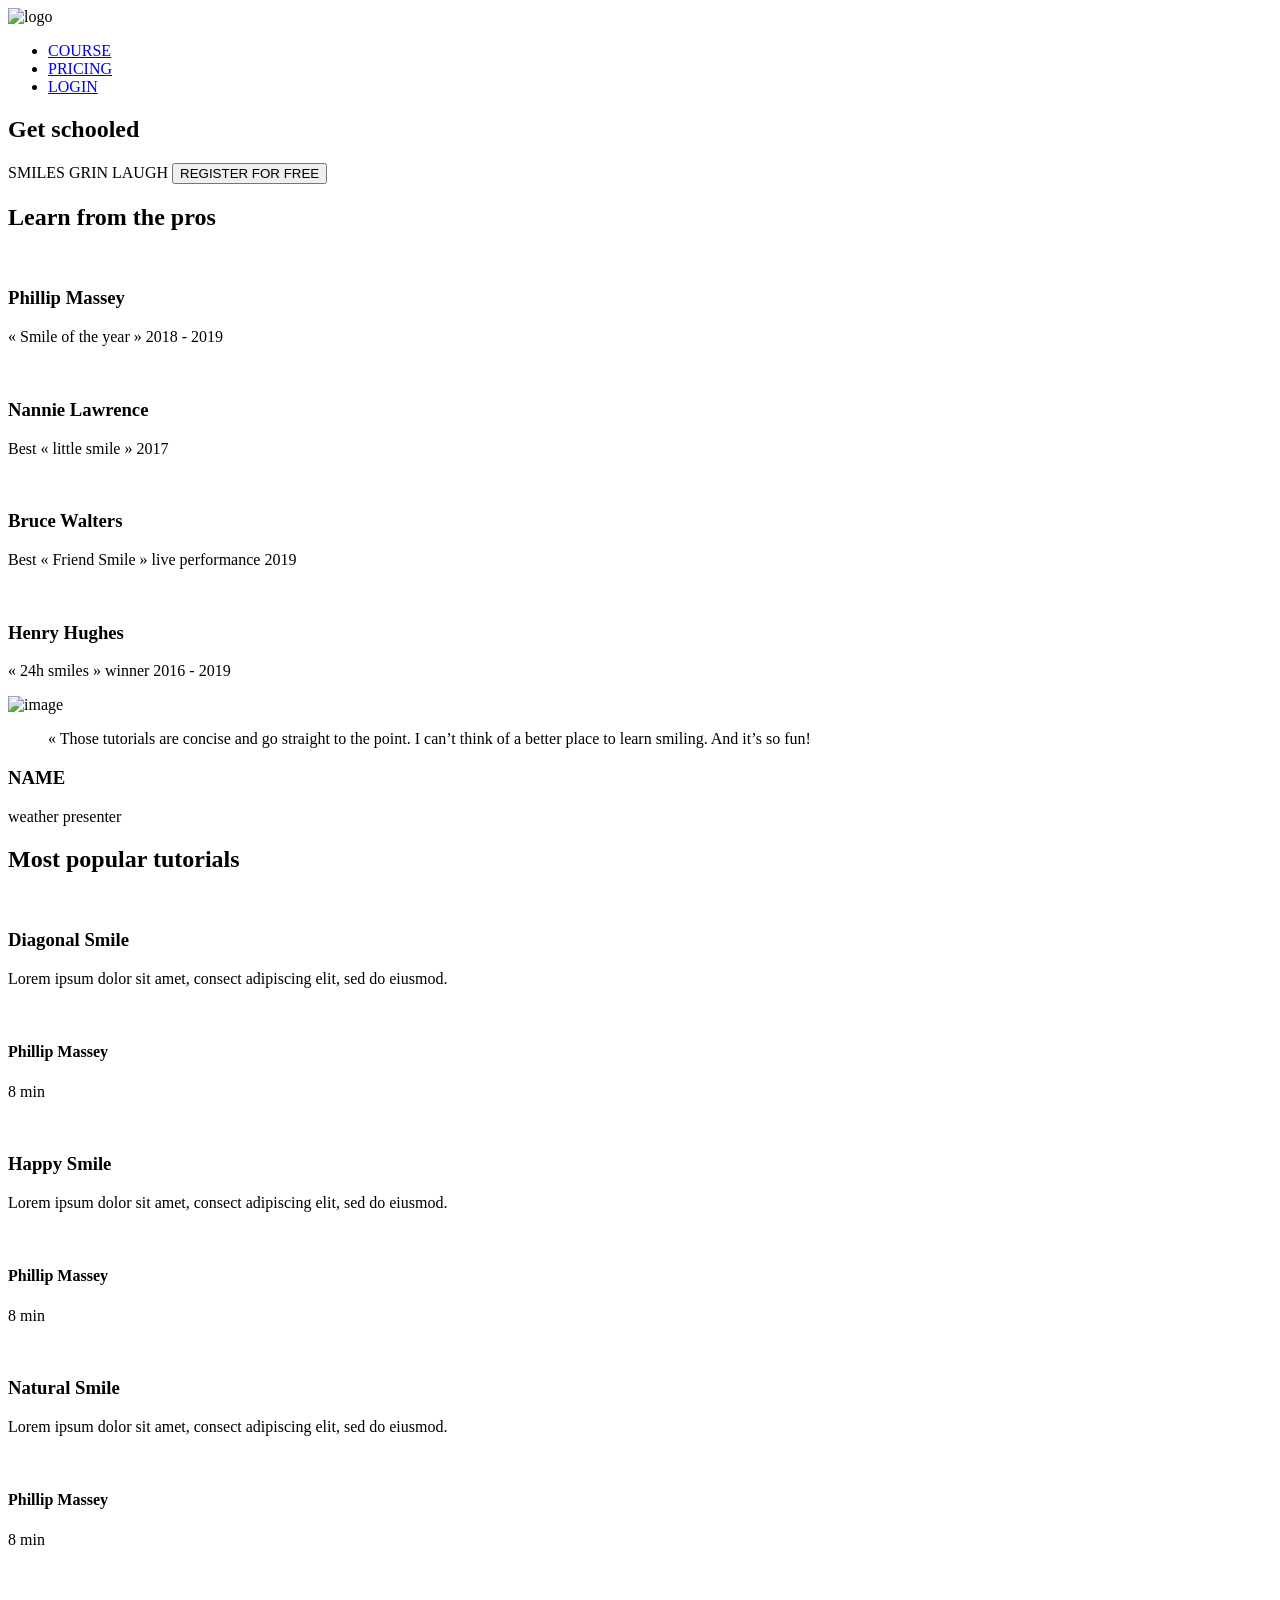
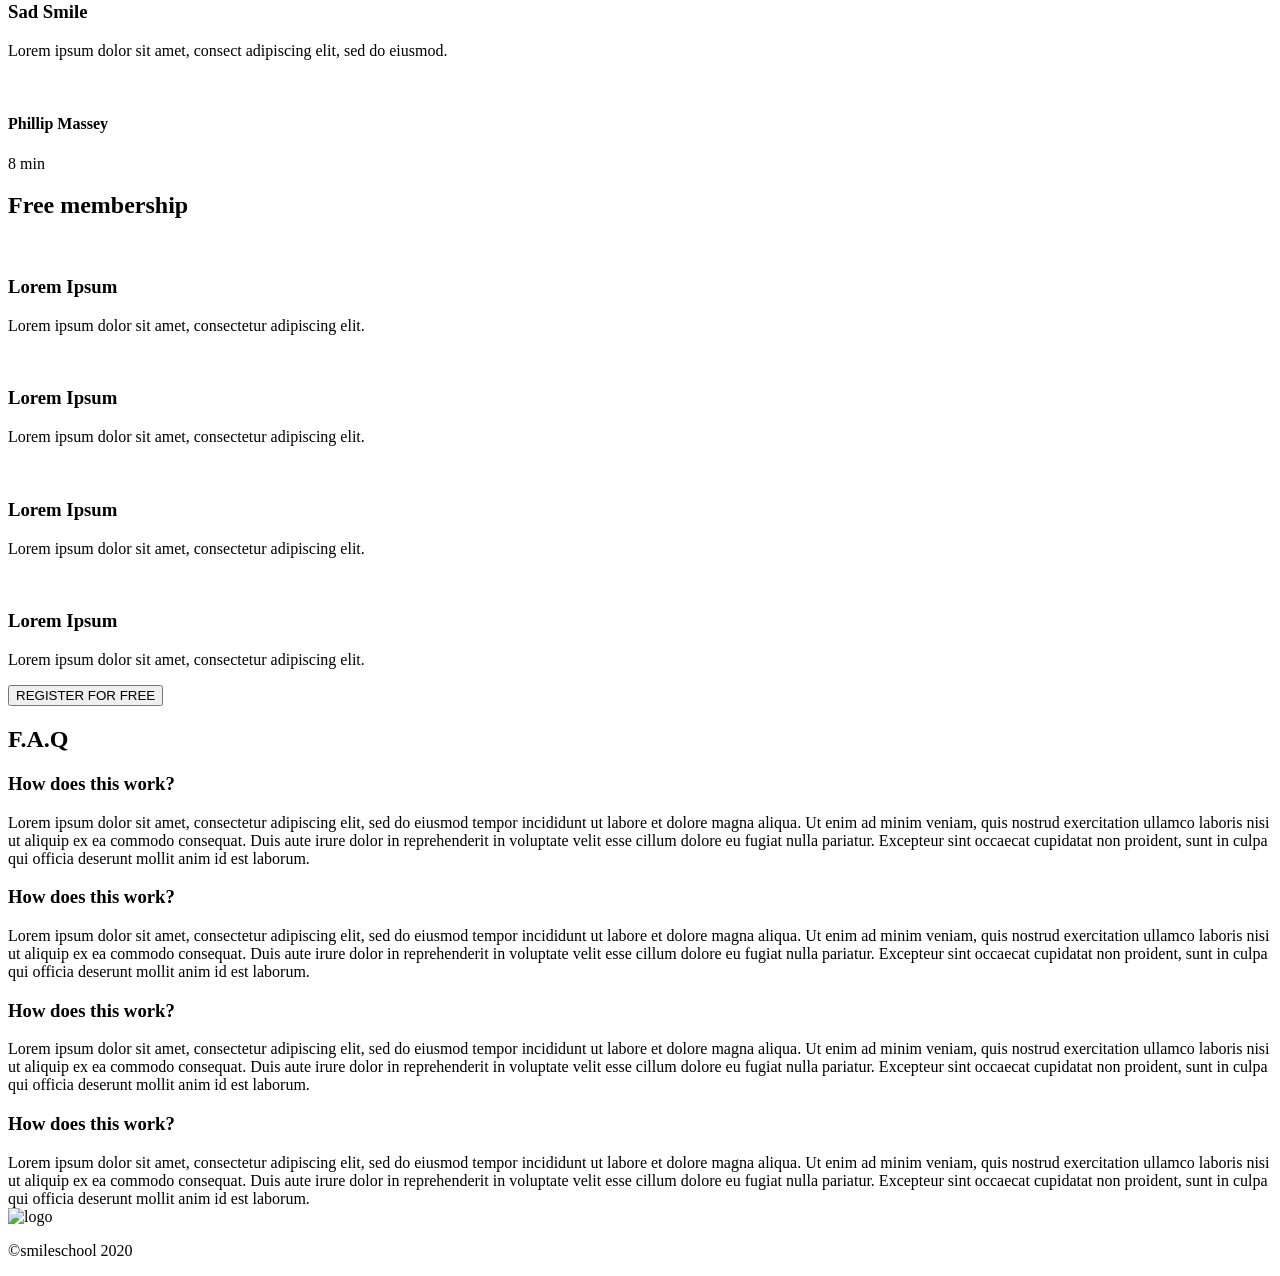
==== css_advanced/index.html @ d75b8e8c "css_advanced" ====
<!DOCTYPE html>
<html lang="en">
<head>
    <meta charset="UTF-8">
    <meta name="viewport" content="width=device-width, initial-scale=1.0">
    <script src="https://kit.fontawesome.com/4a2b055604.js" crossorigin="anonymous"></script>
    <title>Document</title>
</head>
<body>
    <header>
        <nav>
            <img src="https://fakeimg.pl/250x250?text=Sample+Logo" alt="logo">
          
            <ul>
                <li><a href="#">COURSE</a></li>
                <li><a href="#">PRICING</a></li>
                <li><a href="#">LOGIN</a></li>
            </ul>
        </nav>
        
    </header>
    <main>
        <section>
            <div>
                <h1>Get schooled</h1>
                <span>SMILES</span>
                <span>GRIN</span>
                <span>LAUGH</span>
                <button>REGISTER FOR FREE</button>
            </div>
            <div>
                <h2>Learn from the pros</h2>
                <div>
                    <div>
                        <img src="./images/1 (3).png" alt="">
                        <h3>Phillip Massey</h3>
                        <p>« Smile of the year » 2018 - 2019</p>
                    </div>
                    <div>
                        <img src="./images/6.png" alt="">
                        <h3>Nannie Lawrence</h3>
                        <p>Best « little smile » 2017</p>
                    </div>
                    <div>
                        <img src="./images/7.png" alt="">
                        <h3>Bruce Walters</h3>
                        <p>Best « Friend Smile » live performance 2019</p>
                    </div>
                    <div>
                        <img src="./images/8.png" alt="">
                        <h3>Henry Hughes</h3>
                        <p>« 24h smiles » winner 2016 - 2019</p>
                    </div>
                </div>
            </div>
        </section>
        <section>
            <div>
                <img src="./images/Bitmap.png" alt="image">
            </div>
            <div>
                <blockquote>« Those tutorials are concise and go straight to the point. I can’t think of a better place to learn smiling. And it’s so fun!</blockquote>
                <h3>NAME</h3>
                <P>weather presenter</P>
            </div>
        </section>
        <section>
            <h2>Most popular tutorials</h2>
            <div>
                <img src="./images/Bitmap (1).png" alt="">
                <h3>Diagonal Smile</h3>
                <p>Lorem ipsum dolor sit amet, consect adipiscing elit, sed do eiusmod.</p>
                <div>
                    <img src="./images/1 (3).png" alt="">
                    <h4>Phillip Massey</h4>
                </div>
                <div>
                    <div><i class="fa-solid fa-star"></i></div>
                    <div><i class="fa-solid fa-star"></i></div>
                    <div><i class="fa-solid fa-star"></i></div>
                    <div><i class="fa-solid fa-star"></i></div>
                    <div><i class="fa-solid fa-star"></i></div>
                </div>
                <p>8 min</p>
            </div>
            <div>
                <img src="./images/Bitmap (4).png" alt="">
                <h3>Happy Smile</h3>
                <p>Lorem ipsum dolor sit amet, consect adipiscing elit, sed do eiusmod.</p>
                <div>
                    <img src="./images/1 (3).png" alt="">
                    <h4>Phillip Massey</h4>
                </div>
                <div>
                    <div><i class="fa-solid fa-star"></i></div>
                    <div><i class="fa-solid fa-star"></i></div>
                    <div><i class="fa-solid fa-star"></i></div>
                    <div><i class="fa-solid fa-star"></i></div>
                    <div><i class="fa-solid fa-star"></i></div>
                </div>
                <p>8 min</p>
            </div>
            <div>
                <img src="./images/Bitmap (3).png" alt="">
                <h3>Natural Smile</h3>
                <p>Lorem ipsum dolor sit amet, consect adipiscing elit, sed do eiusmod.</p>
                <div>
                    <img src="./images/1 (3).png" alt="">
                    <h4>Phillip Massey</h4>
                </div>
                <div>
                    <div><i class="fa-solid fa-star"></i></div>
                    <div><i class="fa-solid fa-star"></i></div>
                    <div><i class="fa-solid fa-star"></i></div>
                    <div><i class="fa-solid fa-star"></i></div>
                    <div><i class="fa-solid fa-star"></i></div>
                </div>
                <p>8 min</p>
            </div>
            <div>
                <img src="./images/Bitmap (2).png" alt="">
                <h3>Sad Smile</h3>
                <p>Lorem ipsum dolor sit amet, consect adipiscing elit, sed do eiusmod.</p>
                <div>
                    <img src="./images/1 (3).png" alt="">
                    <h4>Phillip Massey</h4>
                </div>
                <div>
                    <div><i class="fa-solid fa-star"></i></div>
                    <div><i class="fa-solid fa-star"></i></div>
                    <div><i class="fa-solid fa-star"></i></div>
                    <div><i class="fa-solid fa-star"></i></div>
                    <div><i class="fa-solid fa-star"></i></div>
                </div>
                <p>8 min</p>
            </div>
        </section>
        <section>
            <h2>Free membership</h2>
            <div>
                <img src="./images/smile.svg" alt="">
                <h3>Lorem Ipsum</h3>
                <p>Lorem ipsum dolor sit amet, consectetur adipiscing elit.</p>
            </div>
            <div>
                <img src="./images/smile.svg" alt="">
                <h3>Lorem Ipsum</h3>
                <p>Lorem ipsum dolor sit amet, consectetur adipiscing elit.</p>
            </div>
            <div>
                <img src="./images/smile.svg" alt="">
                <h3>Lorem Ipsum</h3>
                <p>Lorem ipsum dolor sit amet, consectetur adipiscing elit.</p>
            </div>
            <div>
                <img src="./images/smile.svg" alt="">
                <h3>Lorem Ipsum</h3>
                <p>Lorem ipsum dolor sit amet, consectetur adipiscing elit.</p>
            </div>
            <button>REGISTER FOR FREE</button>
        </section>
        <section>
            <h2>F.A.Q</h2>
            <div>
                <div>
                    <div>
                        <h3>How does this work?</h3>
                    </div>
                    <div>
                        Lorem ipsum dolor sit amet, consectetur adipiscing elit, sed do eiusmod tempor incididunt ut labore et dolore magna aliqua. Ut enim ad minim veniam, quis nostrud exercitation ullamco laboris nisi ut aliquip ex ea commodo consequat. Duis aute irure dolor in reprehenderit in voluptate velit esse cillum dolore eu fugiat nulla pariatur. Excepteur sint occaecat cupidatat non proident, sunt in culpa qui officia deserunt mollit anim id est laborum.
                    </div>

                    <div>
                        <h3>How does this work?</h3>
                    </div>
                    <div>
                        Lorem ipsum dolor sit amet, consectetur adipiscing elit, sed do eiusmod tempor incididunt ut labore et dolore magna aliqua. Ut enim ad minim veniam, quis nostrud exercitation ullamco laboris nisi ut aliquip ex ea commodo consequat. Duis aute irure dolor in reprehenderit in voluptate velit esse cillum dolore eu fugiat nulla pariatur. Excepteur sint occaecat cupidatat non proident, sunt in culpa qui officia deserunt mollit anim id est laborum.
                    </div>
                </div>
                <div>
                    <div>
                        <h3>How does this work?</h3>
                    </div>
                    <div>
                        Lorem ipsum dolor sit amet, consectetur adipiscing elit, sed do eiusmod tempor incididunt ut labore et dolore magna aliqua. Ut enim ad minim veniam, quis nostrud exercitation ullamco laboris nisi ut aliquip ex ea commodo consequat. Duis aute irure dolor in reprehenderit in voluptate velit esse cillum dolore eu fugiat nulla pariatur. Excepteur sint occaecat cupidatat non proident, sunt in culpa qui officia deserunt mollit anim id est laborum.
                    </div>
                    <div>
                        <h3>How does this work?</h3>
                    </div>
                    <div>
                        Lorem ipsum dolor sit amet, consectetur adipiscing elit, sed do eiusmod tempor incididunt ut labore et dolore magna aliqua. Ut enim ad minim veniam, quis nostrud exercitation ullamco laboris nisi ut aliquip ex ea commodo consequat. Duis aute irure dolor in reprehenderit in voluptate velit esse cillum dolore eu fugiat nulla pariatur. Excepteur sint occaecat cupidatat non proident, sunt in culpa qui officia deserunt mollit anim id est laborum.
                    </div>
                </div>
            </div>
        </section>
    </main>
    <footer>
        <section>
            <div>
                <img src="https://fakeimg.pl/250x250?text=Sample+Logo" alt="logo">
                <div>
                    <i class="fa-brands fa-facebook"></i>
                    <i class="fa-brands fa-twitter"></i>
                    <i class="fa-brands fa-instagram"></i>
                </div>
            </div>
            <p>©smileschool 2020</p>
        </section>
    </footer>
</body>
</html>
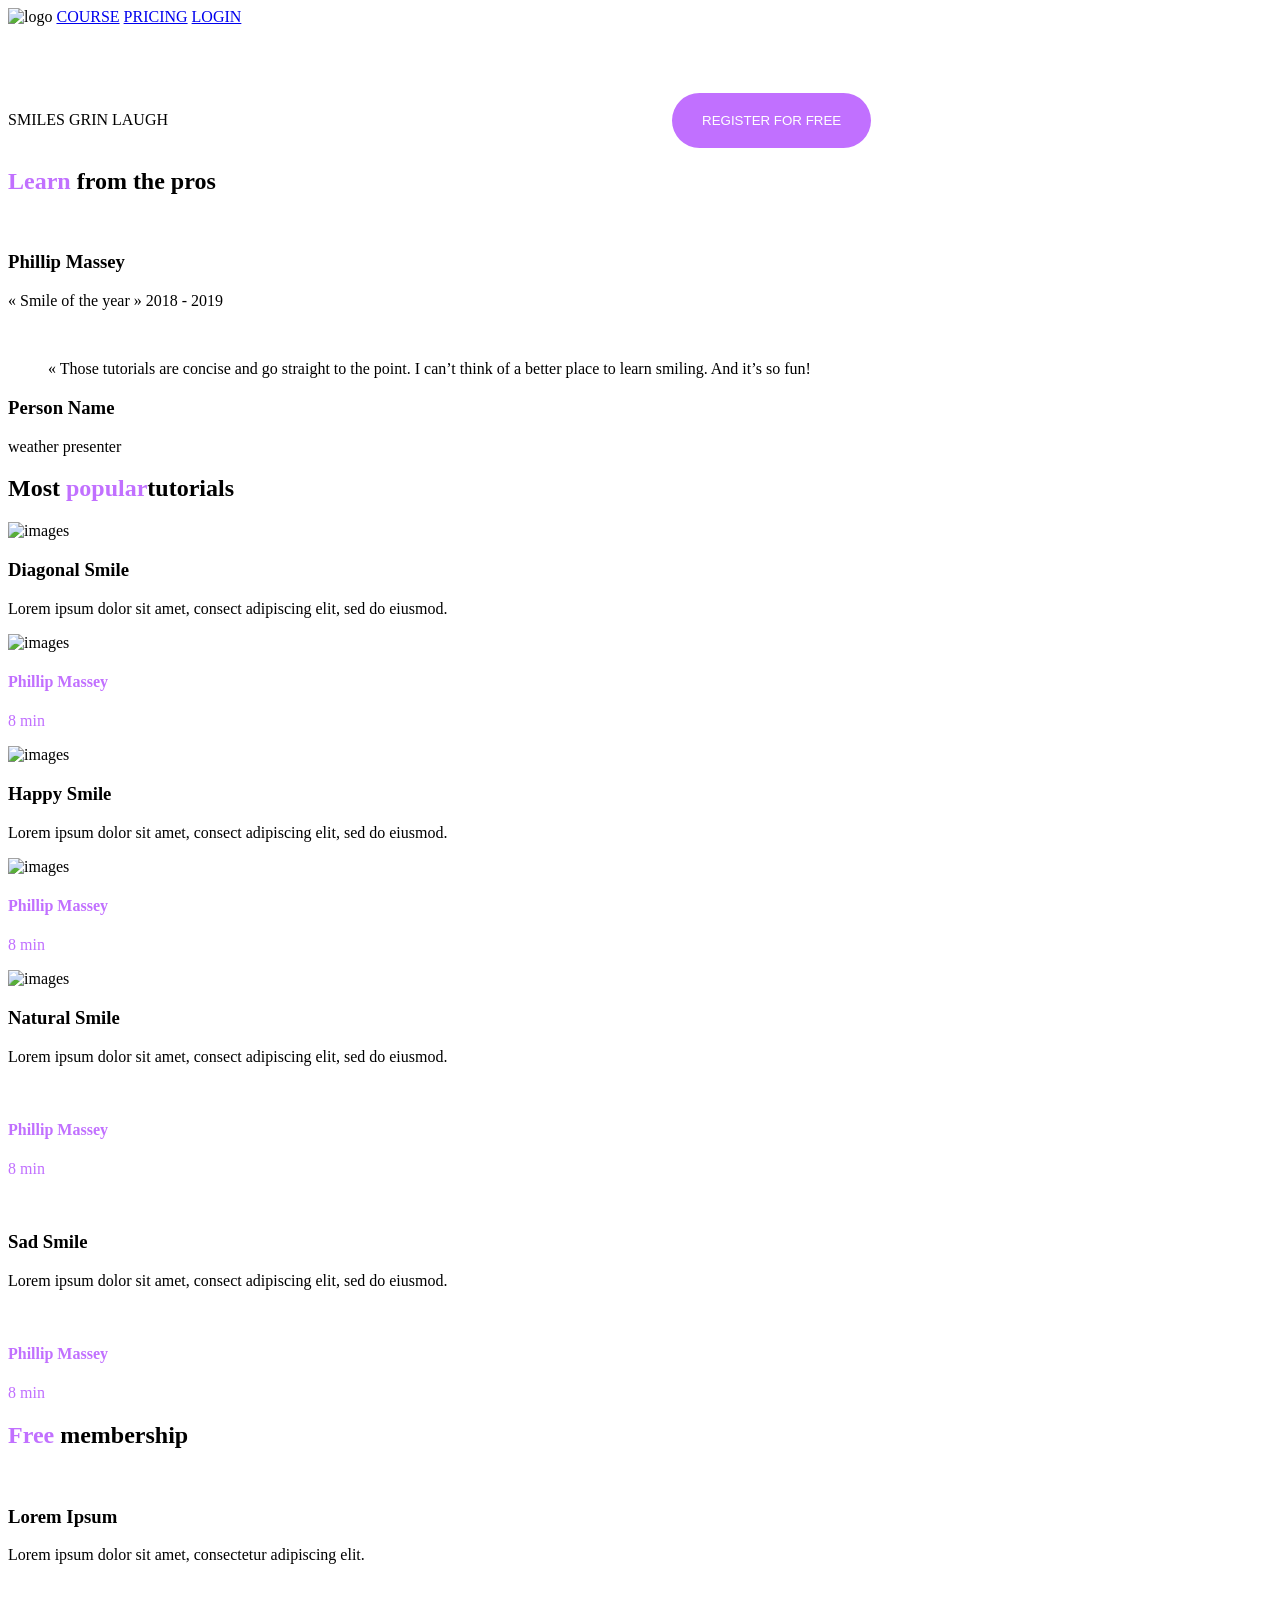
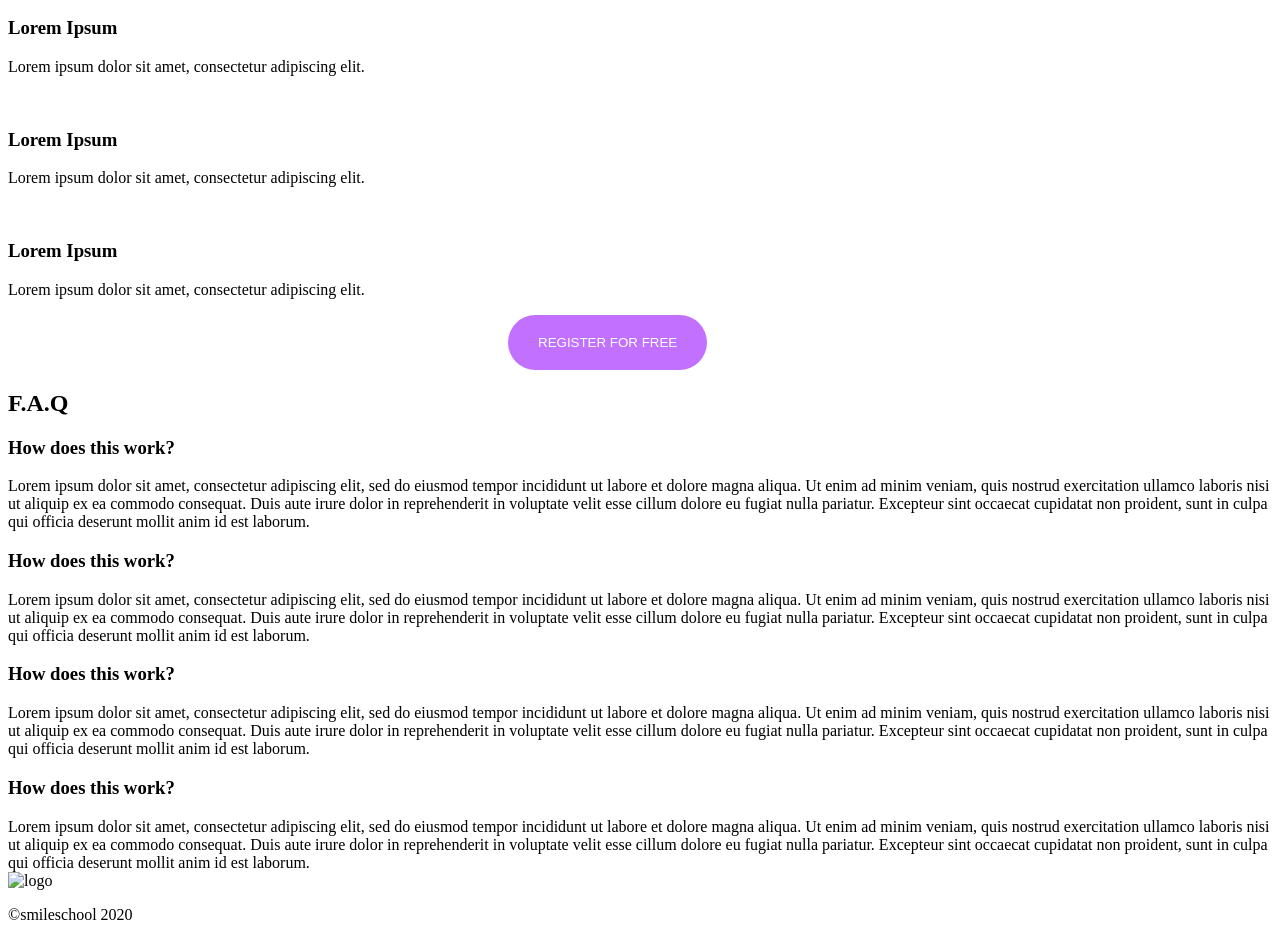
==== commit 683ff0af: "New Changes" ====
--- a/css_advanced/index.html
+++ b/css_advanced/index.html
@@ -4,50 +4,52 @@
     <meta charset="UTF-8">
     <meta name="viewport" content="width=device-width, initial-scale=1.0">
     <script src="https://kit.fontawesome.com/4a2b055604.js" crossorigin="anonymous"></script>
-    <title>Document</title>
+    <title>CSS Advanced</title>
+    <link rel="stylesheet" href="style.css">
+    <link rel="stylesheet" href="css_reset.css">
+    
 </head>
 <body>
     <header>
         <nav>
-            <img src="https://fakeimg.pl/250x250?text=Sample+Logo" alt="logo">
+            <img src="images/logo.png" alt="logo">
           
-            <ul>
-                <li><a href="#">COURSE</a></li>
-                <li><a href="#">PRICING</a></li>
-                <li><a href="#">LOGIN</a></li>
-            </ul>
+                <a href="#">COURSE</a>
+                <a href="#">PRICING</a>
+                <a href="#">LOGIN</a>
+           
         </nav>
         
     </header>
     <main>
         <section>
             <div>
-                <h1>Get schooled</h1>
+                <h1 style="color:white">Get schooled</h1>
                 <span>SMILES</span>
                 <span>GRIN</span>
                 <span>LAUGH</span>
-                <button>REGISTER FOR FREE</button>
-            </div>
-            <div>
-                <h2>Learn from the pros</h2>
-                <div>
-                    <div>
-                        <img src="./images/1 (3).png" alt="">
+                <button style= "color: white";>REGISTER FOR FREE</button>
+            </div>
+            <div>
+                <h2><span style="color:rgb(193, 112, 255)">Learn </span> from the pros</h2>
+                <div>
+                    <div>
+                        <img src="images/1.png" alt=""; width="100px">
                         <h3>Phillip Massey</h3>
                         <p>« Smile of the year » 2018 - 2019</p>
                     </div>
                     <div>
-                        <img src="./images/6.png" alt="">
+                        <img src="images/3.png" alt=""; width="100px>
                         <h3>Nannie Lawrence</h3>
                         <p>Best « little smile » 2017</p>
                     </div>
                     <div>
-                        <img src="./images/7.png" alt="">
+                        <img src="images/2.png" alt=""; width="100px>
                         <h3>Bruce Walters</h3>
                         <p>Best « Friend Smile » live performance 2019</p>
                     </div>
                     <div>
-                        <img src="./images/8.png" alt="">
+                        <img src="images/4.png" alt=""; width="100px>
                         <h3>Henry Hughes</h3>
                         <p>« 24h smiles » winner 2016 - 2019</p>
                     </div>
@@ -56,108 +58,108 @@
         </section>
         <section>
             <div>
-                <img src="./images/Bitmap.png" alt="image">
+                <img src="images/5.png" alt="">
             </div>
             <div>
                 <blockquote>« Those tutorials are concise and go straight to the point. I can’t think of a better place to learn smiling. And it’s so fun!</blockquote>
-                <h3>NAME</h3>
+                <h3>Person Name</h3>
                 <P>weather presenter</P>
             </div>
         </section>
         <section>
-            <h2>Most popular tutorials</h2>
-            <div>
-                <img src="./images/Bitmap (1).png" alt="">
+            <h2>Most <span style="color:rgb(193, 112, 255)">popular</span>tutorials</h2>
+            <div>
+                <img src="images/9.png" alt="images">
                 <h3>Diagonal Smile</h3>
                 <p>Lorem ipsum dolor sit amet, consect adipiscing elit, sed do eiusmod.</p>
                 <div>
-                    <img src="./images/1 (3).png" alt="">
-                    <h4>Phillip Massey</h4>
-                </div>
-                <div>
-                    <div><i class="fa-solid fa-star"></i></div>
-                    <div><i class="fa-solid fa-star"></i></div>
-                    <div><i class="fa-solid fa-star"></i></div>
-                    <div><i class="fa-solid fa-star"></i></div>
-                    <div><i class="fa-solid fa-star"></i></div>
-                </div>
-                <p>8 min</p>
-            </div>
-            <div>
-                <img src="./images/Bitmap (4).png" alt="">
+                    <img src="images/1.png" alt="images", width="40px">
+                    <h4 style="color:rgb(193, 112, 255) ;">Phillip Massey</h4>
+                </div>
+                <div>
+                    <div style="color:rgb(193, 112, 255) ;"><i class="fa-solid fa-star"></i></div>
+                    <div style="color:rgb(193, 112, 255) ;"><i class="fa-solid fa-star"></i></div>
+                    <div style="color:rgb(193, 112, 255) ;"><i class="fa-solid fa-star"></i></div>
+                    <div style="color:rgb(193, 112, 255) ;"><i class="fa-solid fa-star"></i></div>
+                    <div style="color:rgb(193, 112, 255) ;"><i class="fa-solid fa-star"></i></div>
+                </div>
+                <p style="color:rgb(193, 112, 255) ;">8 min</p>
+            </div>
+            <div>
+                <img src="images/6.png" alt="images">
                 <h3>Happy Smile</h3>
                 <p>Lorem ipsum dolor sit amet, consect adipiscing elit, sed do eiusmod.</p>
                 <div>
-                    <img src="./images/1 (3).png" alt="">
-                    <h4>Phillip Massey</h4>
-                </div>
-                <div>
-                    <div><i class="fa-solid fa-star"></i></div>
-                    <div><i class="fa-solid fa-star"></i></div>
-                    <div><i class="fa-solid fa-star"></i></div>
-                    <div><i class="fa-solid fa-star"></i></div>
-                    <div><i class="fa-solid fa-star"></i></div>
-                </div>
-                <p>8 min</p>
-            </div>
-            <div>
-                <img src="./images/Bitmap (3).png" alt="">
+                    <img src="images/1.png" alt="images", width="40px">
+                    <h4 style="color:rgb(193, 112, 255) ;">Phillip Massey</h4>
+                </div>
+                <div>
+                    <div style="color:rgb(193, 112, 255) ;"><i class="fa-solid fa-star"></i></div>
+                    <div style="color:rgb(193, 112, 255) ;"><i class="fa-solid fa-star"></i></div>
+                    <div style="color:rgb(193, 112, 255) ;"><i class="fa-solid fa-star"></i></div>
+                    <div style="color:rgb(193, 112, 255) ;"><i class="fa-solid fa-star"></i></div>
+                    <div style="color:rgb(193, 112, 255) ;"><i class="fa-solid fa-star"></i></div>
+                </div>
+                <p style="color:rgb(193, 112, 255) ;">8 min</p>
+            </div>
+            <div>
+                <img src="images/8.png" alt="images">
                 <h3>Natural Smile</h3>
                 <p>Lorem ipsum dolor sit amet, consect adipiscing elit, sed do eiusmod.</p>
                 <div>
-                    <img src="./images/1 (3).png" alt="">
-                    <h4>Phillip Massey</h4>
-                </div>
-                <div>
-                    <div><i class="fa-solid fa-star"></i></div>
-                    <div><i class="fa-solid fa-star"></i></div>
-                    <div><i class="fa-solid fa-star"></i></div>
-                    <div><i class="fa-solid fa-star"></i></div>
-                    <div><i class="fa-solid fa-star"></i></div>
-                </div>
-                <p>8 min</p>
-            </div>
-            <div>
-                <img src="./images/Bitmap (2).png" alt="">
+                    <img src="images/1.png" alt=""; width="40px">
+                    <h4 style="color:rgb(193, 112, 255) ;">Phillip Massey</h4>
+                </div>
+                <div>
+                    <div style="color:rgb(193, 112, 255) ;"><i class="fa-solid fa-star"></i></div>
+                    <div style="color:rgb(193, 112, 255) ;"><i class="fa-solid fa-star"></i></div>
+                    <div style="color:rgb(193, 112, 255) ;"><i class="fa-solid fa-star"></i></div>
+                    <div style="color:rgb(193, 112, 255) ;"><i class="fa-solid fa-star"></i></div>
+                    <div style="color:rgb(193, 112, 255) ;"><i class="fa-solid fa-star"></i></div>
+                </div>
+                <p style="color:rgb(193, 112, 255) ;">8 min</p>
+            </div>
+            <div>
+                <img src="images/7.png" alt="">
                 <h3>Sad Smile</h3>
                 <p>Lorem ipsum dolor sit amet, consect adipiscing elit, sed do eiusmod.</p>
                 <div>
-                    <img src="./images/1 (3).png" alt="">
-                    <h4>Phillip Massey</h4>
-                </div>
-                <div>
-                    <div><i class="fa-solid fa-star"></i></div>
-                    <div><i class="fa-solid fa-star"></i></div>
-                    <div><i class="fa-solid fa-star"></i></div>
-                    <div><i class="fa-solid fa-star"></i></div>
-                    <div><i class="fa-solid fa-star"></i></div>
-                </div>
-                <p>8 min</p>
-            </div>
-        </section>
-        <section>
-            <h2>Free membership</h2>
-            <div>
-                <img src="./images/smile.svg" alt="">
-                <h3>Lorem Ipsum</h3>
-                <p>Lorem ipsum dolor sit amet, consectetur adipiscing elit.</p>
-            </div>
-            <div>
-                <img src="./images/smile.svg" alt="">
-                <h3>Lorem Ipsum</h3>
-                <p>Lorem ipsum dolor sit amet, consectetur adipiscing elit.</p>
-            </div>
-            <div>
-                <img src="./images/smile.svg" alt="">
-                <h3>Lorem Ipsum</h3>
-                <p>Lorem ipsum dolor sit amet, consectetur adipiscing elit.</p>
-            </div>
-            <div>
-                <img src="./images/smile.svg" alt="">
-                <h3>Lorem Ipsum</h3>
-                <p>Lorem ipsum dolor sit amet, consectetur adipiscing elit.</p>
-            </div>
-            <button>REGISTER FOR FREE</button>
+                    <img src="images/1.png" alt=""; width="40px">
+                    <h4 style="color:rgb(193, 112, 255) ;">Phillip Massey</h4>
+                </div>
+                <div>
+                    <div style="color:rgb(193, 112, 255) ;"><i class="fa-solid fa-star"></i></div>
+                    <div style="color:rgb(193, 112, 255) ;"><i class="fa-solid fa-star"></i></div>
+                    <div style="color:rgb(193, 112, 255) ;"><i class="fa-solid fa-star"></i></div>
+                    <div style="color:rgb(193, 112, 255) ;"><i class="fa-solid fa-star"></i></div>
+                    <div style="color:rgb(193, 112, 255) ;"><i class="fa-solid fa-star"></i></div>
+                </div>
+                <p style="color:rgb(193, 112, 255) ;">8 min</p>
+            </div>
+        </section>
+        <section>
+            <h2><span style="color:rgb(193, 112, 255)">Free</span> membership</h2>
+            <div>
+                <img src="images/smile.png" alt="">
+                <h3>Lorem Ipsum</h3>
+                <p>Lorem ipsum dolor sit amet, consectetur adipiscing elit.</p>
+            </div>
+            <div>
+                <img src="images/smile.png" alt="">
+                <h3>Lorem Ipsum</h3>
+                <p>Lorem ipsum dolor sit amet, consectetur adipiscing elit.</p>
+            </div>
+            <div>
+                <img src="images/smile.png" alt="">
+                <h3>Lorem Ipsum</h3>
+                <p>Lorem ipsum dolor sit amet, consectetur adipiscing elit.</p>
+            </div>
+            <div>
+                <img src="images/smile.png" alt="">
+                <h3>Lorem Ipsum</h3>
+                <p>Lorem ipsum dolor sit amet, consectetur adipiscing elit.</p>
+            </div>
+            <button style= "color: white">REGISTER FOR FREE</button>
         </section>
         <section>
             <h2>F.A.Q</h2>
@@ -197,7 +199,7 @@
     <footer>
         <section>
             <div>
-                <img src="https://fakeimg.pl/250x250?text=Sample+Logo" alt="logo">
+                <img src="images/logo.png" alt="logo">
                 <div>
                     <i class="fa-brands fa-facebook"></i>
                     <i class="fa-brands fa-twitter"></i>
@@ -206,6 +208,6 @@
             </div>
             <p>©smileschool 2020</p>
         </section>
-    </footer>
+    </footer> 
 </body>
 </html>
--- a/css_advanced/style.css
+++ b/css_advanced/style.css
@@ -0,0 +1,35 @@
+body{
+    background-image: url('images/Object.png');
+    background-repeat: no-repeat;
+    background-attachment: scroll;
+
+}
+
+nav{
+    style= display: flex; 
+    justify-content: flex-end;
+    flex: :right;
+}
+
+button{
+    background-color: rgb(193, 112, 255);
+    padding: 20px 30px;
+    border-radius: 30px;
+    border: none;
+    margin-left: 500px;
+
+}
+ 
+button: :hover{
+    transition: 0.005s
+}
+
+.viv{
+    width: 100%;
+    height: 800px;
+    margin: 34px;
+    display: flex
+    align: center
+    align-items: center;
+    flex-direction: row;
+}
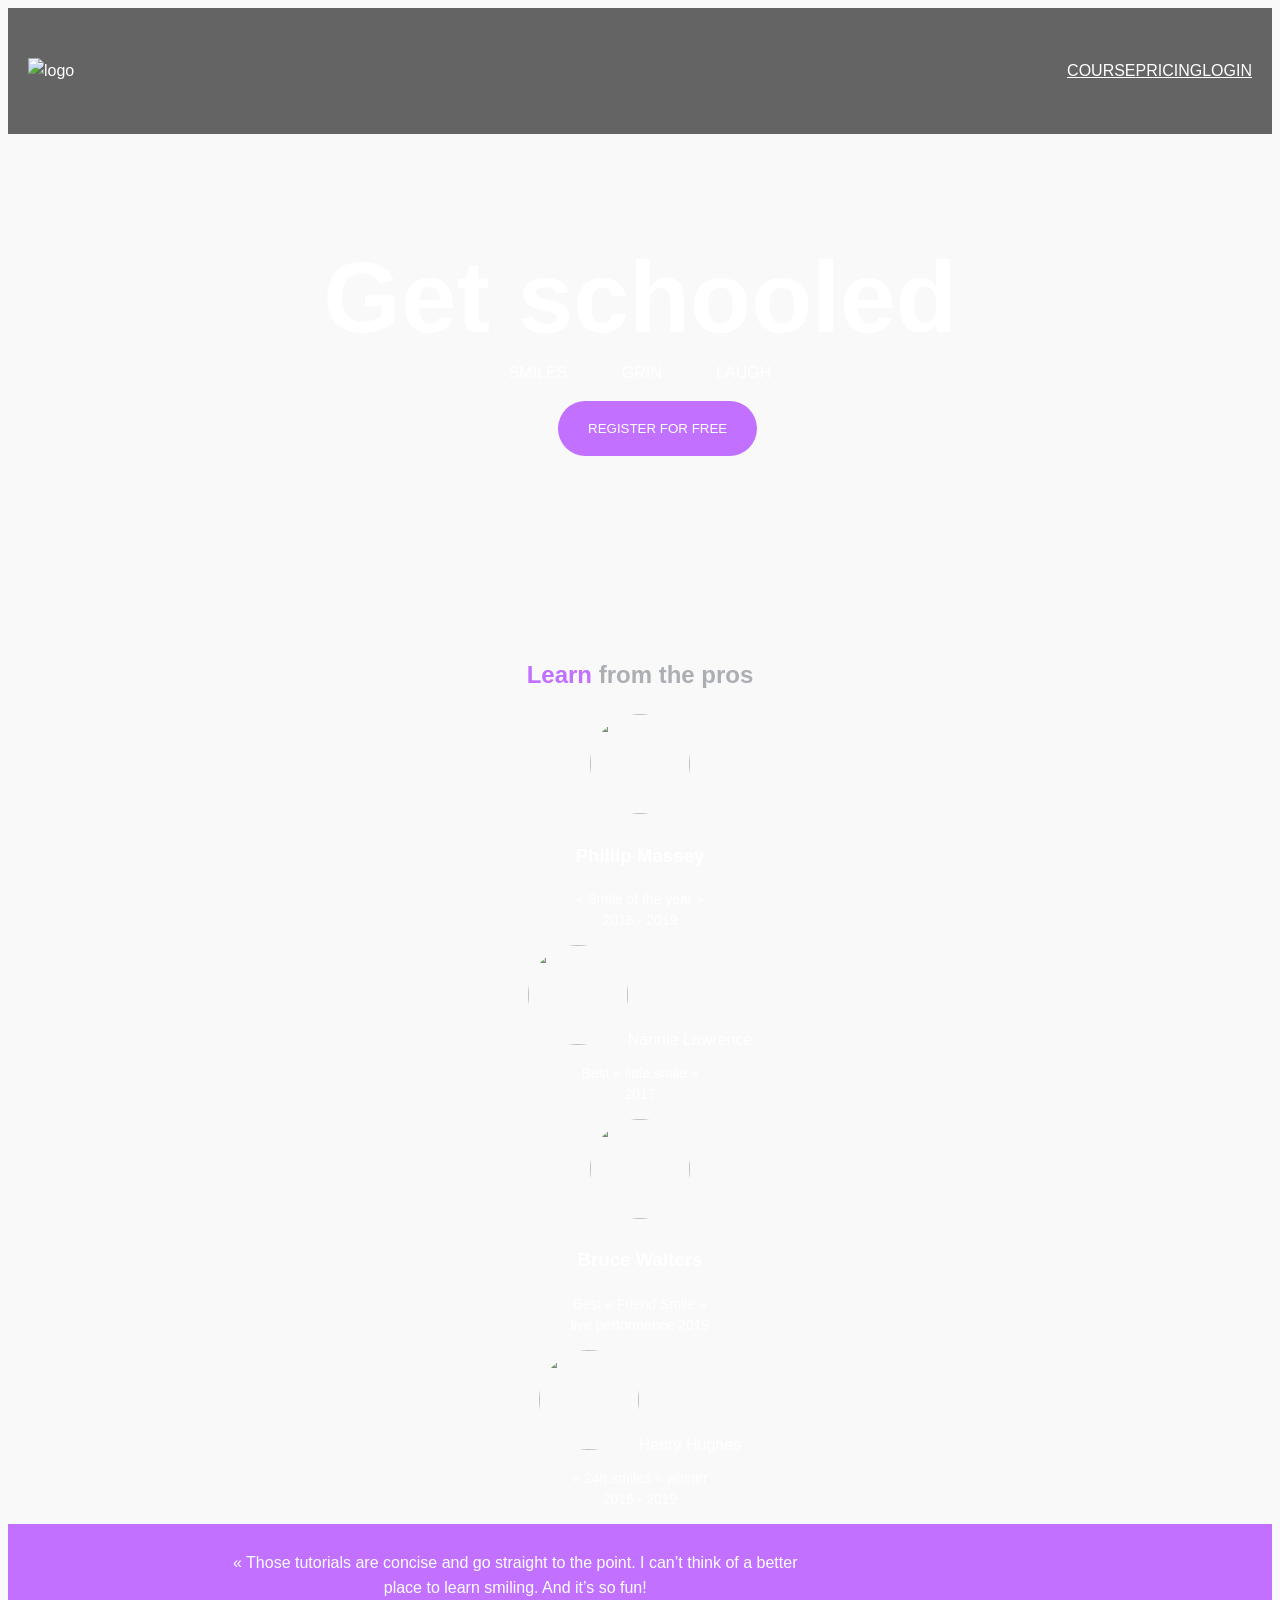
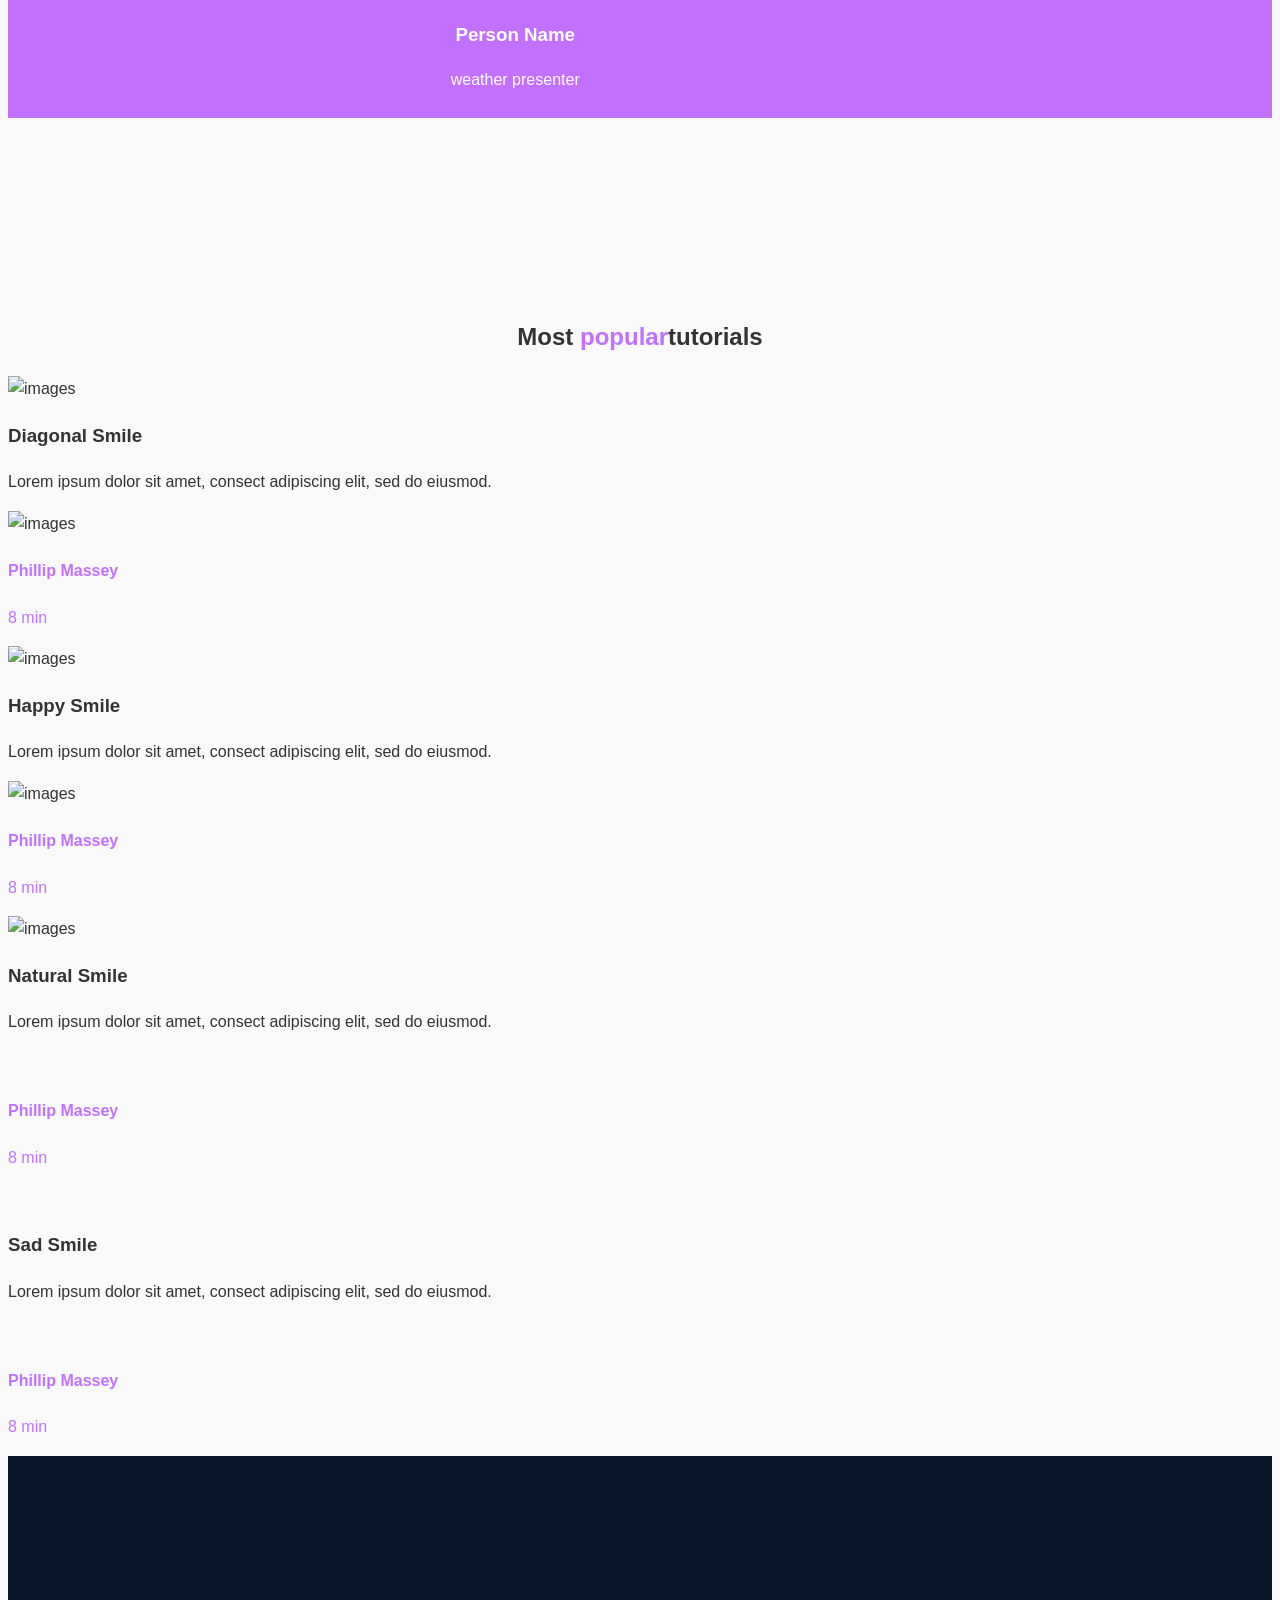
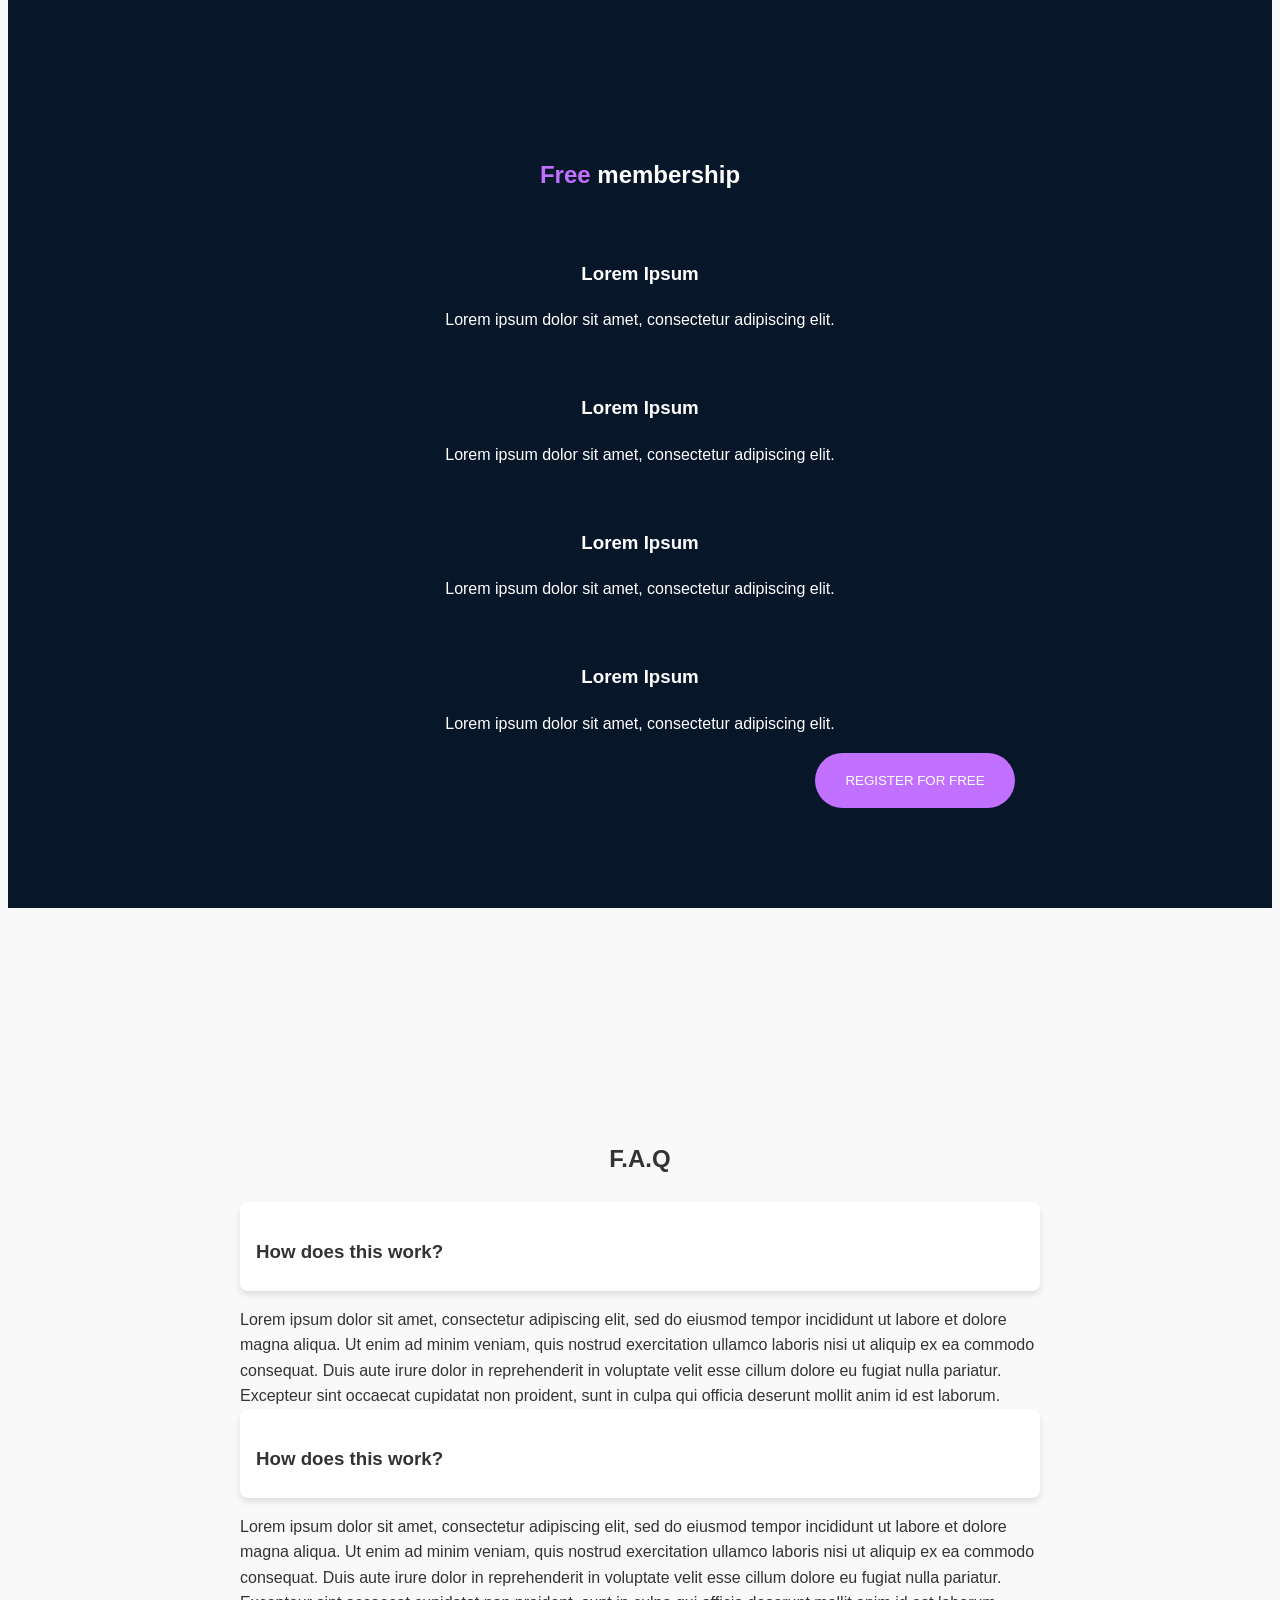
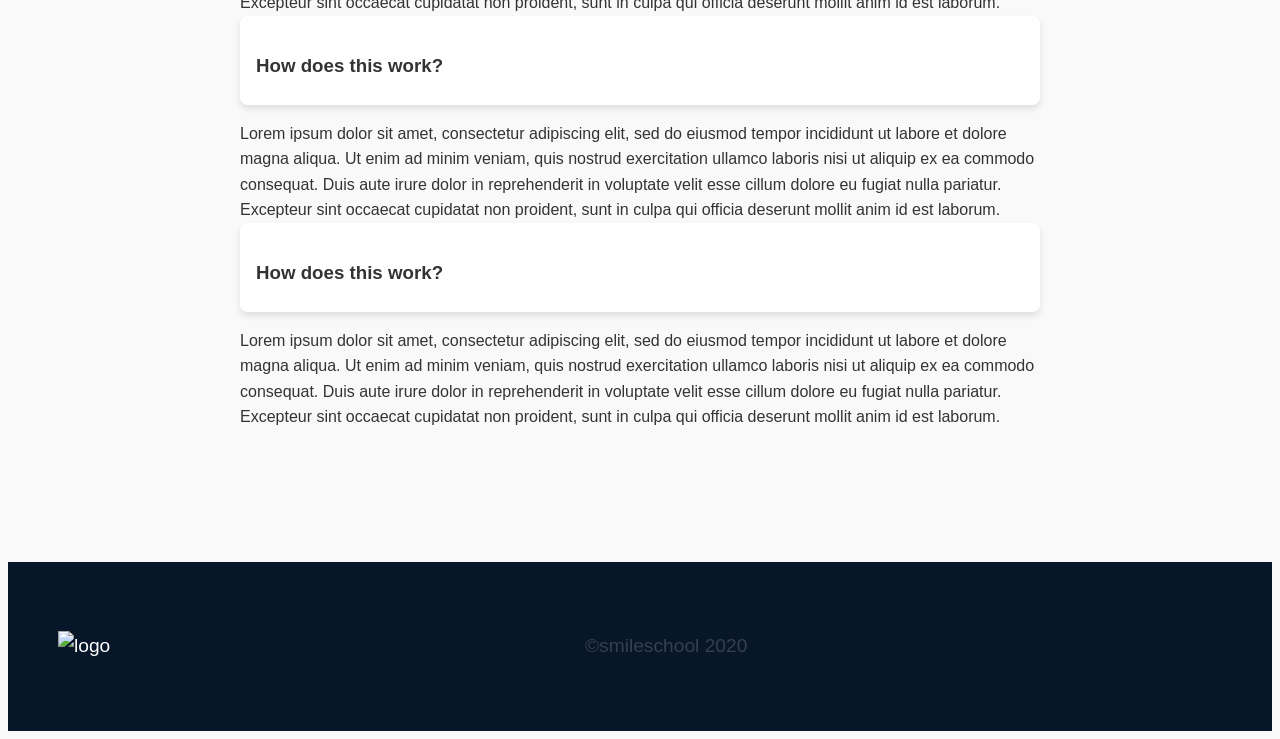
==== commit 9ba70bbc: "Footer done" ====
--- a/css_advanced/index.html
+++ b/css_advanced/index.html
@@ -9,14 +9,15 @@
     <link rel="stylesheet" href="css_reset.css">
     
 </head>
+
 <body>
     <header>
+        <img src="images/logo.png" alt="logo"align= "left">
         <nav>
-            <img src="images/logo.png" alt="logo">
-          
-                <a href="#">COURSE</a>
-                <a href="#">PRICING</a>
-                <a href="#">LOGIN</a>
+            
+                <a href="#" style="color: white;">COURSE</a>
+                <a href="#" style="color: white;">PRICING</a>
+                <a href="#" style="color: white;">LOGIN</a>
            
         </nav>
         
@@ -24,51 +25,58 @@
     <main>
         <section>
             <div>
-                <h1 style="color:white">Get schooled</h1>
-                <span>SMILES</span>
-                <span>GRIN</span>
-                <span>LAUGH</span>
+                <h1 style="color:white" class="title">Get schooled</h1>
+                <p style=color:white; class="tagline">SMILES GRIN LAUGH</p>
                 <button style= "color: white";>REGISTER FOR FREE</button>
             </div>
-            <div>
-                <h2><span style="color:rgb(193, 112, 255)">Learn </span> from the pros</h2>
-                <div>
-                    <div>
+
+            <!--Learn from the pros-->
+
+            <div>
+                <h2><span style="color:rgb(193, 112, 255)">Learn </span><span style="color: rgb(171, 174, 179);"> from the pros</span></h2>
+                <div class="pros-container">
+                    <div class="pro-card">
                         <img src="images/1.png" alt=""; width="100px">
-                        <h3>Phillip Massey</h3>
-                        <p>« Smile of the year » 2018 - 2019</p>
-                    </div>
-                    <div>
+                        <h3 style="color:rgb(255, 255, 255)">Phillip Massey</h3>
+                        <p style="color:rgb(255, 255, 255)">« Smile of the year » <br> 2018 - 2019</p>
+                    </div>
+                    <div class="pro-card">
                         <img src="images/3.png" alt=""; width="100px>
-                        <h3>Nannie Lawrence</h3>
-                        <p>Best « little smile » 2017</p>
-                    </div>
-                    <div>
-                        <img src="images/2.png" alt=""; width="100px>
-                        <h3>Bruce Walters</h3>
-                        <p>Best « Friend Smile » live performance 2019</p>
-                    </div>
-                    <div>
+                        <h3 style="color:rgb(255, 255, 255)">Nannie Lawrence</h3>
+                        <p style="color:white">Best « little smile » <br>2017</p>
+                    </div>
+                    <div class="pro-card">
+                        <img src="images/2.png" alt=""; width="100px"; class="img1">
+                        <h3 style="color:white">Bruce Walters</h3>
+                        <p style="color:rgb(255, 255, 255)">Best « Friend Smile » <br>live performance 2019</p>
+                    </div>
+                    <div class="pro-card">
                         <img src="images/4.png" alt=""; width="100px>
-                        <h3>Henry Hughes</h3>
-                        <p>« 24h smiles » winner 2016 - 2019</p>
-                    </div>
-                </div>
-            </div>
-        </section>
-        <section>
-            <div>
-                <img src="images/5.png" alt="">
-            </div>
-            <div>
-                <blockquote>« Those tutorials are concise and go straight to the point. I can’t think of a better place to learn smiling. And it’s so fun!</blockquote>
+                        <h3 style="color:rgb(255, 255, 255)">Henry Hughes</h3>
+                        <p style="color:rgb(255, 255, 255)">« 24h smiles » winner <br>2016 - 2019</p>
+                    </div>
+                </div>
+            </div>
+        </section>
+
+        <!--Pink Section-->
+
+        <section class="pink-section">
+            <div>
+                <img src="images/5.png" alt=""; class="pink-img" >
+            </div>
+            <div>
+                <blockquote>« Those tutorials are concise and go straight to the point. I can’t think of a better <br> place to learn smiling. And it’s so fun!</blockquote>
                 <h3>Person Name</h3>
                 <P>weather presenter</P>
             </div>
         </section>
-        <section>
+
+        <!--Tutorials-->
+
+        <section  class="tutorial-section">
             <h2>Most <span style="color:rgb(193, 112, 255)">popular</span>tutorials</h2>
-            <div>
+            <div class="tutorial-card">
                 <img src="images/9.png" alt="images">
                 <h3>Diagonal Smile</h3>
                 <p>Lorem ipsum dolor sit amet, consect adipiscing elit, sed do eiusmod.</p>
@@ -85,7 +93,7 @@
                 </div>
                 <p style="color:rgb(193, 112, 255) ;">8 min</p>
             </div>
-            <div>
+            <div class="tutorial-card">
                 <img src="images/6.png" alt="images">
                 <h3>Happy Smile</h3>
                 <p>Lorem ipsum dolor sit amet, consect adipiscing elit, sed do eiusmod.</p>
@@ -102,7 +110,7 @@
                 </div>
                 <p style="color:rgb(193, 112, 255) ;">8 min</p>
             </div>
-            <div>
+            <div class="tutorial-card">
                 <img src="images/8.png" alt="images">
                 <h3>Natural Smile</h3>
                 <p>Lorem ipsum dolor sit amet, consect adipiscing elit, sed do eiusmod.</p>
@@ -119,7 +127,7 @@
                 </div>
                 <p style="color:rgb(193, 112, 255) ;">8 min</p>
             </div>
-            <div>
+            <div class="tutorial-card">
                 <img src="images/7.png" alt="">
                 <h3>Sad Smile</h3>
                 <p>Lorem ipsum dolor sit amet, consect adipiscing elit, sed do eiusmod.</p>
@@ -137,7 +145,10 @@
                 <p style="color:rgb(193, 112, 255) ;">8 min</p>
             </div>
         </section>
-        <section>
+
+        <!--Free Membership-->
+
+        <section class="membership">
             <h2><span style="color:rgb(193, 112, 255)">Free</span> membership</h2>
             <div>
                 <img src="images/smile.png" alt="">
@@ -161,32 +172,34 @@
             </div>
             <button style= "color: white">REGISTER FOR FREE</button>
         </section>
-        <section>
+
+        <!--FAQ Section-->
+        <section class="faq-section">
             <h2>F.A.Q</h2>
-            <div>
-                <div>
-                    <div>
-                        <h3>How does this work?</h3>
-                    </div>
-                    <div>
-                        Lorem ipsum dolor sit amet, consectetur adipiscing elit, sed do eiusmod tempor incididunt ut labore et dolore magna aliqua. Ut enim ad minim veniam, quis nostrud exercitation ullamco laboris nisi ut aliquip ex ea commodo consequat. Duis aute irure dolor in reprehenderit in voluptate velit esse cillum dolore eu fugiat nulla pariatur. Excepteur sint occaecat cupidatat non proident, sunt in culpa qui officia deserunt mollit anim id est laborum.
-                    </div>
-
-                    <div>
-                        <h3>How does this work?</h3>
-                    </div>
-                    <div>
-                        Lorem ipsum dolor sit amet, consectetur adipiscing elit, sed do eiusmod tempor incididunt ut labore et dolore magna aliqua. Ut enim ad minim veniam, quis nostrud exercitation ullamco laboris nisi ut aliquip ex ea commodo consequat. Duis aute irure dolor in reprehenderit in voluptate velit esse cillum dolore eu fugiat nulla pariatur. Excepteur sint occaecat cupidatat non proident, sunt in culpa qui officia deserunt mollit anim id est laborum.
-                    </div>
-                </div>
-                <div>
-                    <div>
-                        <h3>How does this work?</h3>
-                    </div>
-                    <div>
-                        Lorem ipsum dolor sit amet, consectetur adipiscing elit, sed do eiusmod tempor incididunt ut labore et dolore magna aliqua. Ut enim ad minim veniam, quis nostrud exercitation ullamco laboris nisi ut aliquip ex ea commodo consequat. Duis aute irure dolor in reprehenderit in voluptate velit esse cillum dolore eu fugiat nulla pariatur. Excepteur sint occaecat cupidatat non proident, sunt in culpa qui officia deserunt mollit anim id est laborum.
-                    </div>
-                    <div>
+            <div class="faq-container">
+                <div>
+                    <div class="faq">
+                        <h3>How does this work?</h3>
+                    </div>
+                    <div>
+                        Lorem ipsum dolor sit amet, consectetur adipiscing elit, sed do eiusmod tempor incididunt ut labore et dolore magna aliqua. Ut enim ad minim veniam, quis nostrud exercitation ullamco laboris nisi ut aliquip ex ea commodo consequat. Duis aute irure dolor in reprehenderit in voluptate velit esse cillum dolore eu fugiat nulla pariatur. Excepteur sint occaecat cupidatat non proident, sunt in culpa qui officia deserunt mollit anim id est laborum.
+                    </div>
+
+                    <div class="faq">
+                        <h3>How does this work?</h3>
+                    </div>
+                    <div>
+                        Lorem ipsum dolor sit amet, consectetur adipiscing elit, sed do eiusmod tempor incididunt ut labore et dolore magna aliqua. Ut enim ad minim veniam, quis nostrud exercitation ullamco laboris nisi ut aliquip ex ea commodo consequat. Duis aute irure dolor in reprehenderit in voluptate velit esse cillum dolore eu fugiat nulla pariatur. Excepteur sint occaecat cupidatat non proident, sunt in culpa qui officia deserunt mollit anim id est laborum.
+                    </div>
+                </div>
+                <div>
+                    <div class="faq">
+                        <h3>How does this work?</h3>
+                    </div>
+                    <div>
+                        Lorem ipsum dolor sit amet, consectetur adipiscing elit, sed do eiusmod tempor incididunt ut labore et dolore magna aliqua. Ut enim ad minim veniam, quis nostrud exercitation ullamco laboris nisi ut aliquip ex ea commodo consequat. Duis aute irure dolor in reprehenderit in voluptate velit esse cillum dolore eu fugiat nulla pariatur. Excepteur sint occaecat cupidatat non proident, sunt in culpa qui officia deserunt mollit anim id est laborum.
+                    </div>
+                    <div class="faq">
                         <h3>How does this work?</h3>
                     </div>
                     <div>
@@ -196,17 +209,18 @@
             </div>
         </section>
     </main>
+
     <footer>
         <section>
             <div>
-                <img src="images/logo.png" alt="logo">
-                <div>
+                <img src="images/logo.png" alt="logo" align="left">
+                <div class="social-links">
                     <i class="fa-brands fa-facebook"></i>
                     <i class="fa-brands fa-twitter"></i>
                     <i class="fa-brands fa-instagram"></i>
                 </div>
             </div>
-            <p>©smileschool 2020</p>
+            <p style="color:rgb(51, 64, 79)"; align-text: bottom>©smileschool 2020</p>
         </section>
     </footer> 
 </body>
--- a/css_advanced/style.css
+++ b/css_advanced/style.css
@@ -1,14 +1,47 @@
+
+
 body{
     background-image: url('images/Object.png');
     background-repeat: no-repeat;
     background-attachment: scroll;
+}
 
+body{
+    font-family: 'roboto', sans-serif;
+    background-color: #f9f9f9;
+    color: #333;
+    line-height: 1.6;
+}
+
+header{
+    background: linear-gradient(rgba(0, 0, 0, 0.6), rgba(0, 0, 0, 0.6));
+    color: white;
+    text-align: center;
+    padding: 50px 20px;
+}
+
+.title{
+    text-align: center;
+    font-size: 100px;
+}
+
+.tagline{
+    text-align: center;
+    word-spacing: 50px;
+    margin-top: -100px;
+}
+
+.pro{
+    text-align: center;
 }
 
 nav{
-    style= display: flex; 
+    word-spacing: 50px;
+    display: flex; 
     justify-content: flex-end;
-    flex: :right;
+    flex:right;
+    text-decoration: none;
+    text-align: left;
 }
 
 button{
@@ -16,12 +49,48 @@
     padding: 20px 30px;
     border-radius: 30px;
     border: none;
-    margin-left: 500px;
+    margin-left: 550px;
+}
 
+h2{
+    text-align: center;
+    margin-top: 200px;
 }
- 
-button: :hover{
-    transition: 0.005s
+
+.pro-container{
+    flex-direction: row;
+    justify-content: center; 
+    gap: 20px;
+    padding: 20px;
+}
+
+.pro-card{
+    flex-direction: row;
+    text-align: center; 
+    color: #ffffff;
+    
+}
+
+.pro-card img {
+    flex-direction: row;
+    width: 100px; 
+  height: 100px; 
+  border-radius: 50%;  
+}
+
+.pro-card p{
+    margin-top: 10px; 
+    font-size: 14px; 
+    line-height: 1.5;
+}
+
+.pro-card p span{
+    font-size: 12px; 
+  color: #ccc; 
+}
+
+.img1{
+    border-radius: 60px;
 }
 
 .viv{
@@ -32,4 +101,76 @@
     align: center
     align-items: center;
     flex-direction: row;
+}
+
+.pink-section{
+    text-align: center;
+    padding: 10px;
+    background-color: rgb(193, 112, 255);
+    color: white;
+    display: flex; 
+    gap: 20px;
+}
+
+.pink-img{
+    display: flex;
+    justify-content: center;
+    margin: 60px 5px 40px 150px;
+}
+
+.pink-section p{  
+    font-size: 16px; 
+    line-height: 1.5; 
+}
+
+.membership{
+    text-align: center;
+    padding: 100px;
+    background-color: rgb(7, 22, 41);
+    color: white;
+}
+
+/* FAQ section */
+.faq-section {
+    padding: 2rem;
+}
+
+.faq-section h2 {
+    text-align: center;
+    margin-bottom: 1.5rem;
+}
+
+.faq-container {
+    max-width: 800px;
+    margin: 0 auto;
+}
+
+.faq {
+    flex-direction: row;
+    background-color: white;
+    margin-bottom: 1rem;
+    padding: 1rem;
+    border-radius: 8px;
+    box-shadow: 0 4px 6px rgba(0, 0, 0, 0.1);
+}
+
+.faq h3 {
+    margin-bottom: 0.5rem;
+}
+
+/* Footer styles */
+footer {
+    text-align: center;
+    padding: 50px;
+    background-color: rgb(7, 22, 41);
+    color: white;
+    margin-top: 100px;
+    font-size: 1.2rem;
+}
+
+footer p{
+    text-align:bottom;
+}
+.social-links{
+    margin-left: 900px;
 }
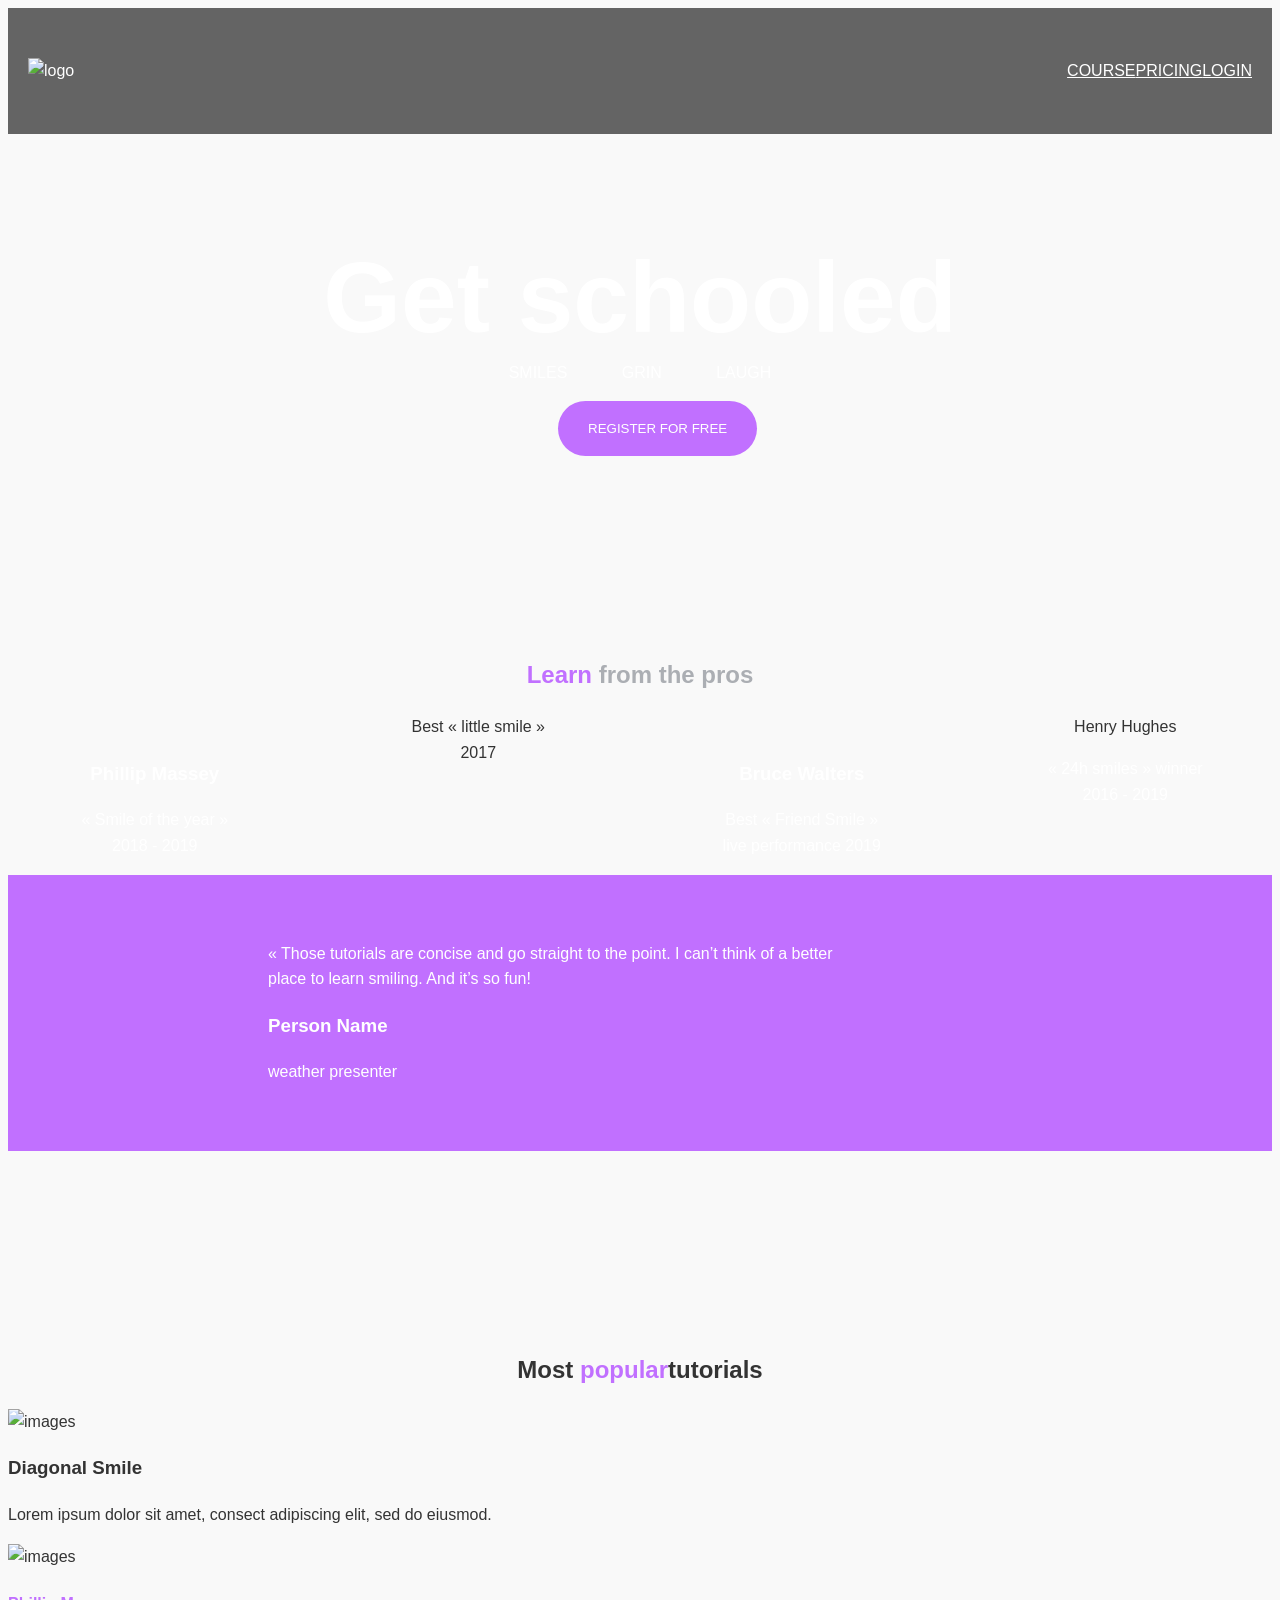
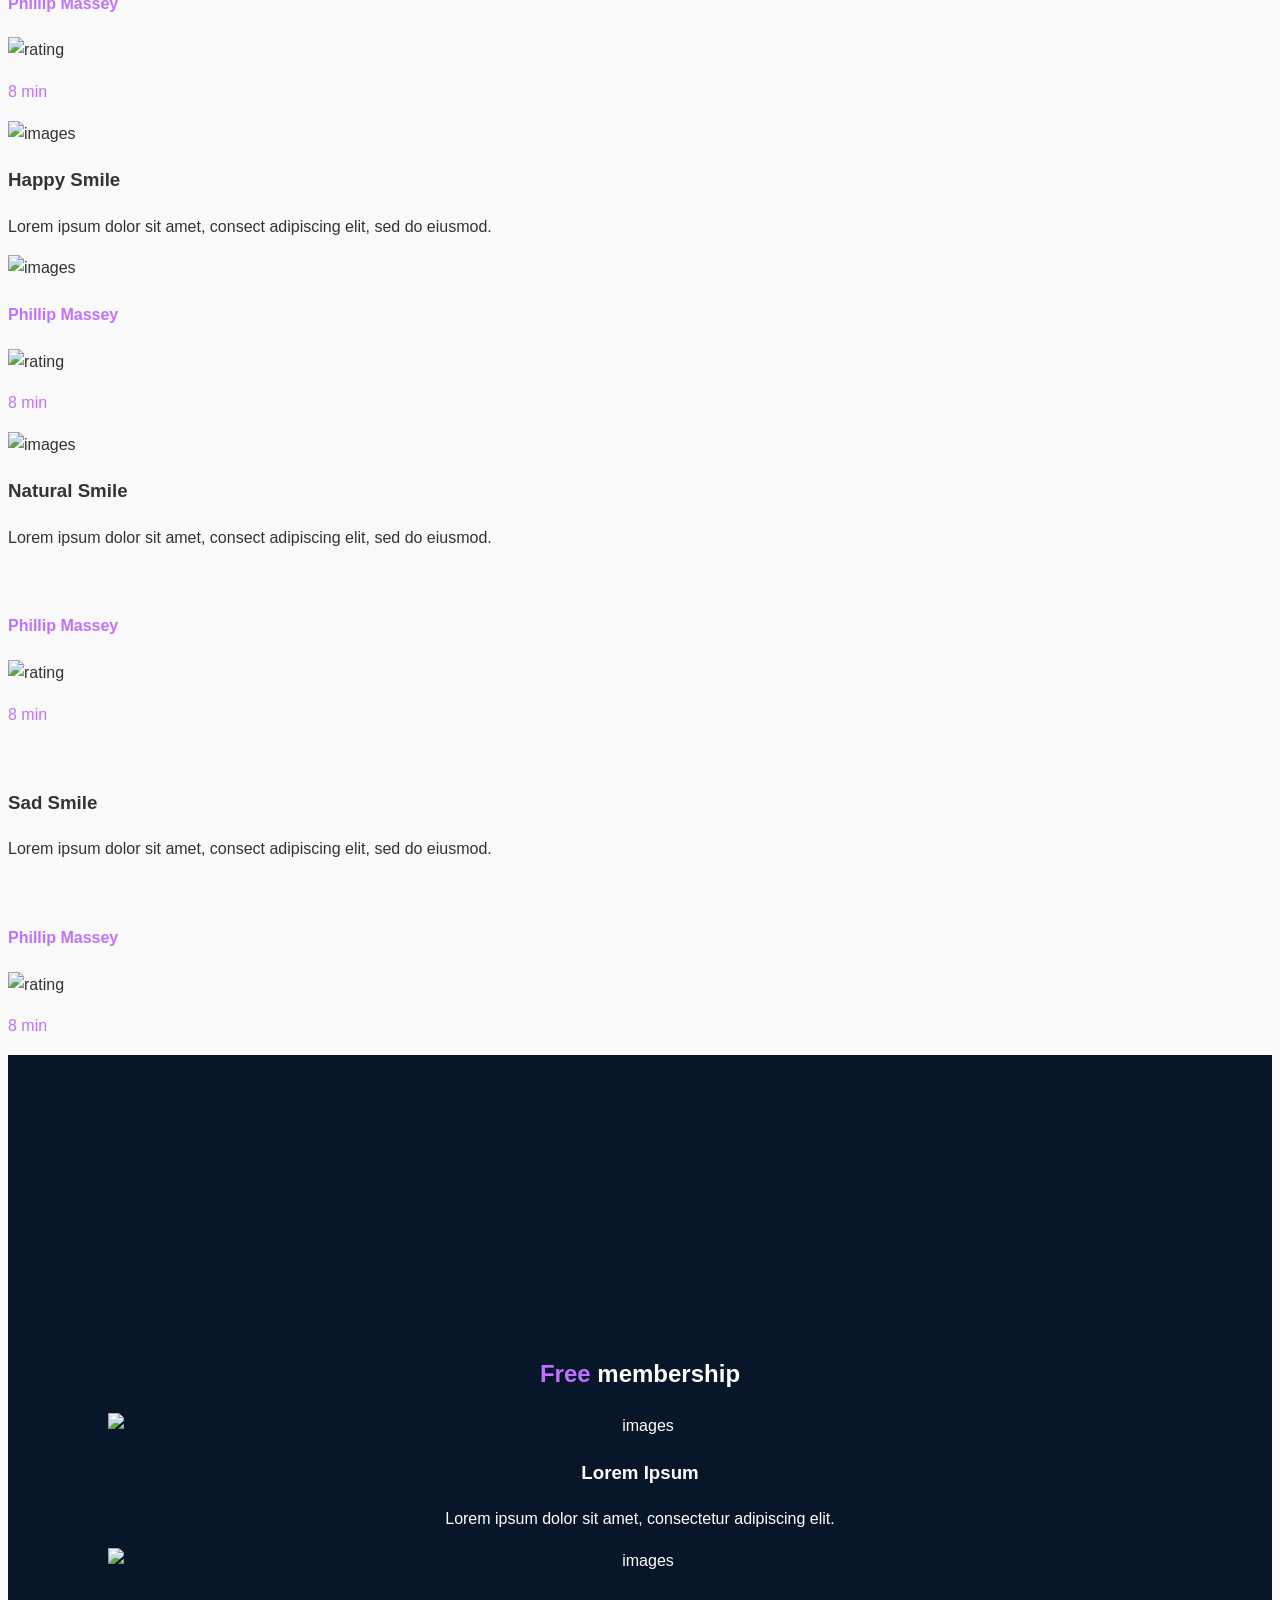
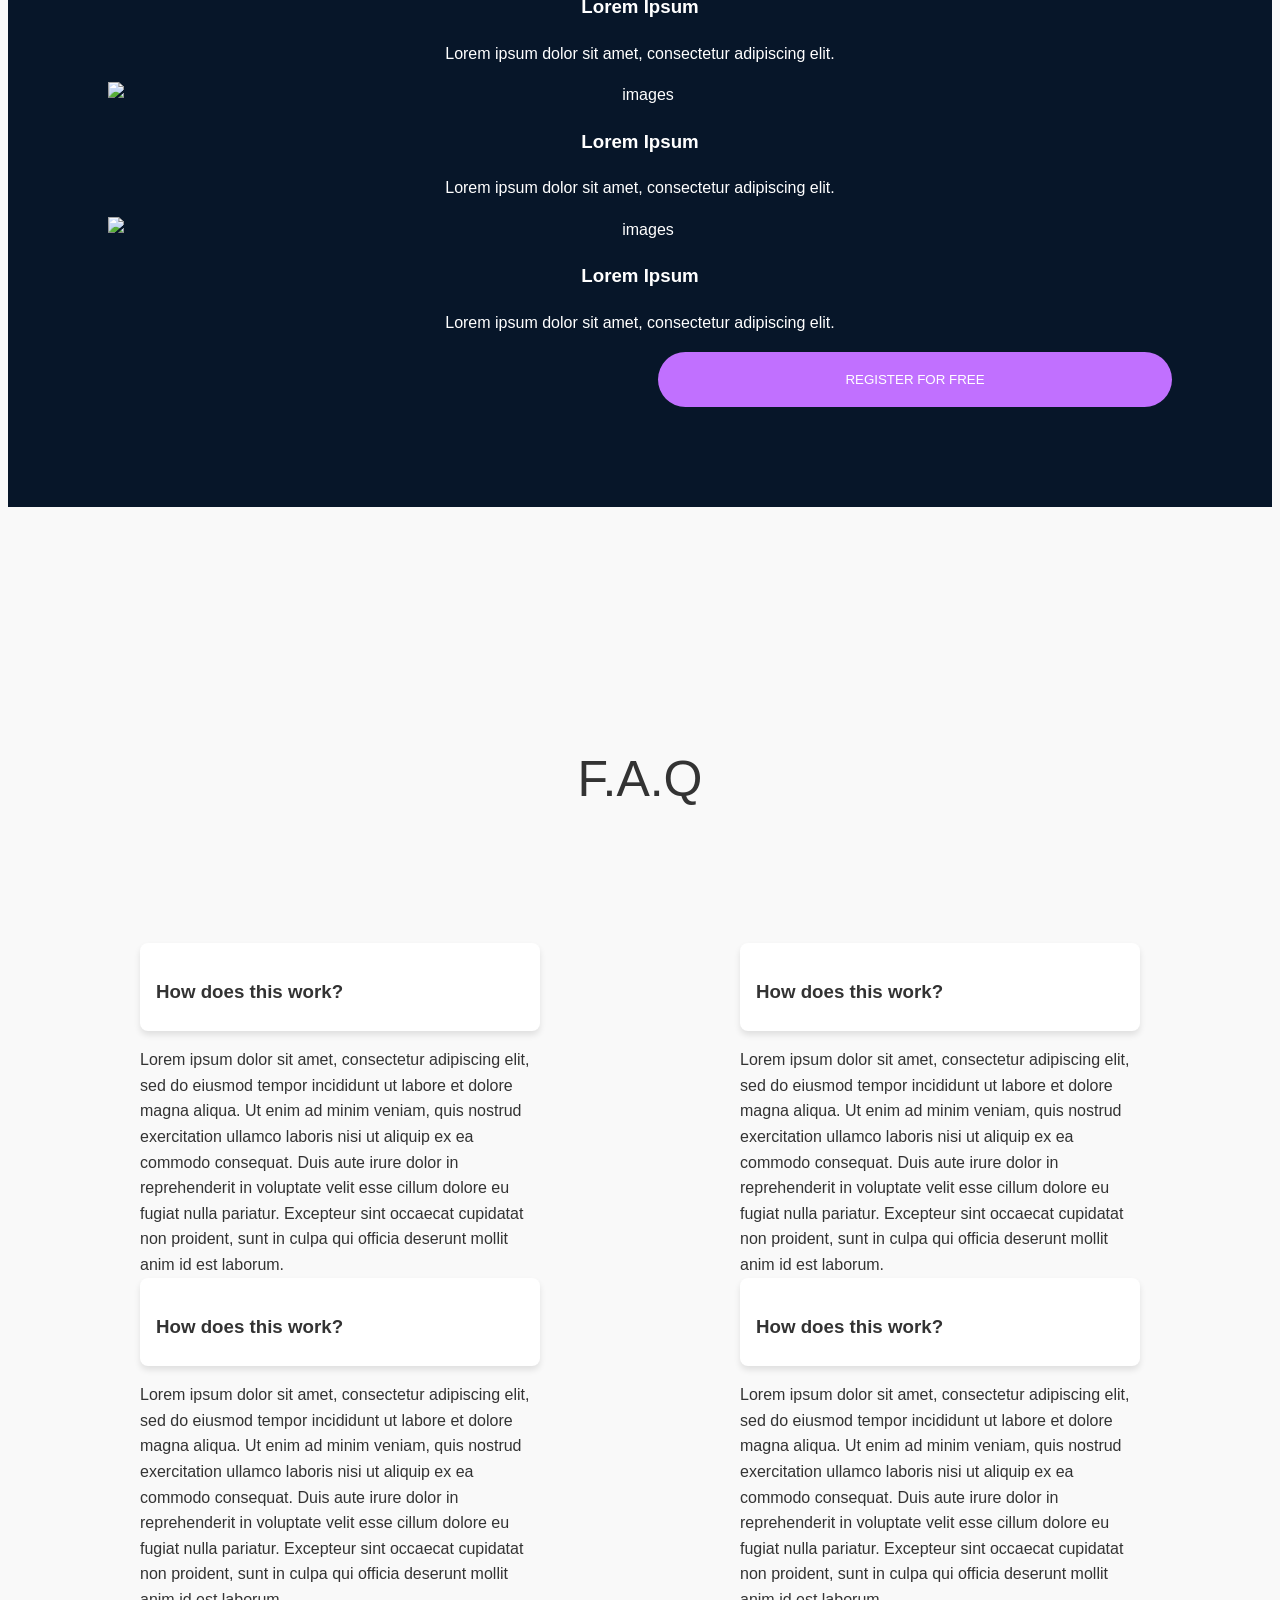
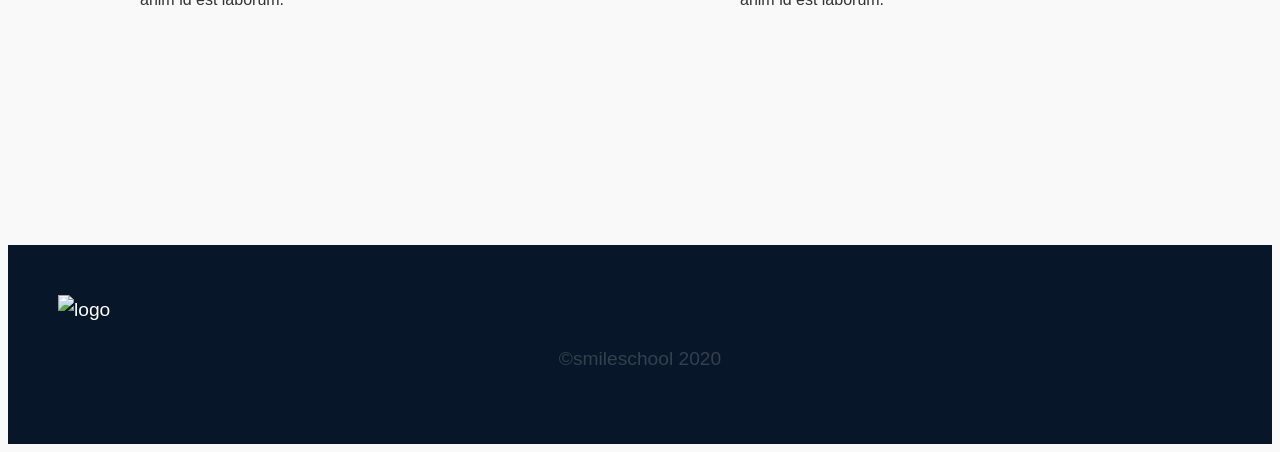
==== commit 9975e714: "FAQ and Pink section done" ====
--- a/css_advanced/index.html
+++ b/css_advanced/index.html
@@ -42,7 +42,7 @@
                     </div>
                     <div class="pro-card">
                         <img src="images/3.png" alt=""; width="100px>
-                        <h3 style="color:rgb(255, 255, 255)">Nannie Lawrence</h3>
+ <h3>Nannie Lawrence</h3>
                         <p style="color:white">Best « little smile » <br>2017</p>
                     </div>
                     <div class="pro-card">
@@ -52,7 +52,7 @@
                     </div>
                     <div class="pro-card">
                         <img src="images/4.png" alt=""; width="100px>
-                        <h3 style="color:rgb(255, 255, 255)">Henry Hughes</h3>
+    <h3 style="color: white">Henry Hughes</h3>
                         <p style="color:rgb(255, 255, 255)">« 24h smiles » winner <br>2016 - 2019</p>
                     </div>
                 </div>
@@ -66,7 +66,7 @@
                 <img src="images/5.png" alt=""; class="pink-img" >
             </div>
             <div>
-                <blockquote>« Those tutorials are concise and go straight to the point. I can’t think of a better <br> place to learn smiling. And it’s so fun!</blockquote>
+                <p>« Those tutorials are concise and go straight to the point. I can’t think of a better <br> place to learn smiling. And it’s so fun!</p>
                 <h3>Person Name</h3>
                 <P>weather presenter</P>
             </div>
@@ -77,71 +77,51 @@
         <section  class="tutorial-section">
             <h2>Most <span style="color:rgb(193, 112, 255)">popular</span>tutorials</h2>
             <div class="tutorial-card">
-                <img src="images/9.png" alt="images">
+                <img src="images/9.png" alt="images"; width="200px">
                 <h3>Diagonal Smile</h3>
                 <p>Lorem ipsum dolor sit amet, consect adipiscing elit, sed do eiusmod.</p>
                 <div>
+                    <img src="images/1.png" alt="images", width="40px"> 
+                    <h4 style="color:rgb(193, 112, 255) ;">Phillip Massey</h4>
+                    <img src="images/rating.png" alt="rating" width="100px">
+                </div>
+            
+                <p style="color:rgb(193, 112, 255) ;">8 min</p>
+            </div>
+            <div class="tutorial-card">
+                <img src="images/6.png" alt="images", width="200px">
+                <h3>Happy Smile</h3>
+                <p>Lorem ipsum dolor sit amet, consect adipiscing elit, sed do eiusmod.</p>
+                <div>
                     <img src="images/1.png" alt="images", width="40px">
                     <h4 style="color:rgb(193, 112, 255) ;">Phillip Massey</h4>
-                </div>
-                <div>
-                    <div style="color:rgb(193, 112, 255) ;"><i class="fa-solid fa-star"></i></div>
-                    <div style="color:rgb(193, 112, 255) ;"><i class="fa-solid fa-star"></i></div>
-                    <div style="color:rgb(193, 112, 255) ;"><i class="fa-solid fa-star"></i></div>
-                    <div style="color:rgb(193, 112, 255) ;"><i class="fa-solid fa-star"></i></div>
-                    <div style="color:rgb(193, 112, 255) ;"><i class="fa-solid fa-star"></i></div>
-                </div>
-                <p style="color:rgb(193, 112, 255) ;">8 min</p>
-            </div>
-            <div class="tutorial-card">
-                <img src="images/6.png" alt="images">
-                <h3>Happy Smile</h3>
-                <p>Lorem ipsum dolor sit amet, consect adipiscing elit, sed do eiusmod.</p>
-                <div>
-                    <img src="images/1.png" alt="images", width="40px">
-                    <h4 style="color:rgb(193, 112, 255) ;">Phillip Massey</h4>
-                </div>
-                <div>
-                    <div style="color:rgb(193, 112, 255) ;"><i class="fa-solid fa-star"></i></div>
-                    <div style="color:rgb(193, 112, 255) ;"><i class="fa-solid fa-star"></i></div>
-                    <div style="color:rgb(193, 112, 255) ;"><i class="fa-solid fa-star"></i></div>
-                    <div style="color:rgb(193, 112, 255) ;"><i class="fa-solid fa-star"></i></div>
-                    <div style="color:rgb(193, 112, 255) ;"><i class="fa-solid fa-star"></i></div>
-                </div>
-                <p style="color:rgb(193, 112, 255) ;">8 min</p>
-            </div>
-            <div class="tutorial-card">
-                <img src="images/8.png" alt="images">
+                    <img src="images/rating.png" alt="rating" width="100px">
+                </div>
+               
+                <p style="color:rgb(193, 112, 255) ;">8 min</p>
+            </div>
+            <div class="tutorial-card">
+                <img src="images/8.png" alt="images", width="200px">
                 <h3>Natural Smile</h3>
                 <p>Lorem ipsum dolor sit amet, consect adipiscing elit, sed do eiusmod.</p>
                 <div>
+                    <img src="images/1.png" alt="",width="40px">
+                    <h4 style="color:rgb(193, 112, 255) ;">Phillip Massey</h4>
+                    <img src="images/rating.png" alt="rating" width="100px">
+                </div>
+                
+                <p style="color:rgb(193, 112, 255) ;">8 min</p>
+            </div>
+            <div class="tutorial-card">
+                <img src="images/7.png" alt="", width="200px">
+                <h3>Sad Smile</h3>
+                <p>Lorem ipsum dolor sit amet, consect adipiscing elit, sed do eiusmod.</p>
+                <div>
                     <img src="images/1.png" alt=""; width="40px">
                     <h4 style="color:rgb(193, 112, 255) ;">Phillip Massey</h4>
-                </div>
-                <div>
-                    <div style="color:rgb(193, 112, 255) ;"><i class="fa-solid fa-star"></i></div>
-                    <div style="color:rgb(193, 112, 255) ;"><i class="fa-solid fa-star"></i></div>
-                    <div style="color:rgb(193, 112, 255) ;"><i class="fa-solid fa-star"></i></div>
-                    <div style="color:rgb(193, 112, 255) ;"><i class="fa-solid fa-star"></i></div>
-                    <div style="color:rgb(193, 112, 255) ;"><i class="fa-solid fa-star"></i></div>
-                </div>
-                <p style="color:rgb(193, 112, 255) ;">8 min</p>
-            </div>
-            <div class="tutorial-card">
-                <img src="images/7.png" alt="">
-                <h3>Sad Smile</h3>
-                <p>Lorem ipsum dolor sit amet, consect adipiscing elit, sed do eiusmod.</p>
-                <div>
-                    <img src="images/1.png" alt=""; width="40px">
-                    <h4 style="color:rgb(193, 112, 255) ;">Phillip Massey</h4>
-                </div>
-                <div>
-                    <div style="color:rgb(193, 112, 255) ;"><i class="fa-solid fa-star"></i></div>
-                    <div style="color:rgb(193, 112, 255) ;"><i class="fa-solid fa-star"></i></div>
-                    <div style="color:rgb(193, 112, 255) ;"><i class="fa-solid fa-star"></i></div>
-                    <div style="color:rgb(193, 112, 255) ;"><i class="fa-solid fa-star"></i></div>
-                    <div style="color:rgb(193, 112, 255) ;"><i class="fa-solid fa-star"></i></div>
-                </div>
+                    <img src="images/rating.png" alt="rating" width="100px">
+                </div>
+                
                 <p style="color:rgb(193, 112, 255) ;">8 min</p>
             </div>
         </section>
@@ -151,22 +131,22 @@
         <section class="membership">
             <h2><span style="color:rgb(193, 112, 255)">Free</span> membership</h2>
             <div>
-                <img src="images/smile.png" alt="">
-                <h3>Lorem Ipsum</h3>
-                <p>Lorem ipsum dolor sit amet, consectetur adipiscing elit.</p>
-            </div>
-            <div>
-                <img src="images/smile.png" alt="">
-                <h3>Lorem Ipsum</h3>
-                <p>Lorem ipsum dolor sit amet, consectetur adipiscing elit.</p>
-            </div>
-            <div>
-                <img src="images/smile.png" alt="">
-                <h3>Lorem Ipsum</h3>
-                <p>Lorem ipsum dolor sit amet, consectetur adipiscing elit.</p>
-            </div>
-            <div>
-                <img src="images/smile.png" alt="">
+                <img src="images/smile.png" alt="images"; class="membership2">
+                <h3>Lorem Ipsum</h3>
+                <p>Lorem ipsum dolor sit amet, consectetur adipiscing elit.</p>
+            </div>
+            <div>
+                <img src="images/smile.png" alt="images"; class="membership2">
+                <h3>Lorem Ipsum</h3>
+                <p>Lorem ipsum dolor sit amet, consectetur adipiscing elit.</p>
+            </div>
+            <div>
+                <img src="images/smile.png" alt="images"; class="membership2">
+                <h3>Lorem Ipsum</h3>
+                <p>Lorem ipsum dolor sit amet, consectetur adipiscing elit.</p>
+            </div>
+            <div>
+                <img src="images/smile.png" alt="images"; class="membership2">
                 <h3>Lorem Ipsum</h3>
                 <p>Lorem ipsum dolor sit amet, consectetur adipiscing elit.</p>
             </div>
@@ -175,7 +155,7 @@
 
         <!--FAQ Section-->
         <section class="faq-section">
-            <h2>F.A.Q</h2>
+            <h2 style="font-size: 50px; font-family:sans-serif;font-weight: normal;">F.A.Q</h2>
             <div class="faq-container">
                 <div>
                     <div class="faq">
@@ -215,9 +195,9 @@
             <div>
                 <img src="images/logo.png" alt="logo" align="left">
                 <div class="social-links">
-                    <i class="fa-brands fa-facebook"></i>
-                    <i class="fa-brands fa-twitter"></i>
-                    <i class="fa-brands fa-instagram"></i>
+                    <img src="images/Facebook_White.png" alt="">
+                    <img src="images/Twitter_White.png" alt="">
+                    <img src="images/Instagram_White.png" alt="">
                 </div>
             </div>
             <p style="color:rgb(51, 64, 79)"; align-text: bottom>©smileschool 2020</p>
--- a/css_advanced/style.css
+++ b/css_advanced/style.css
@@ -31,10 +31,6 @@
     margin-top: -100px;
 }
 
-.pro{
-    text-align: center;
-}
-
 nav{
     word-spacing: 50px;
     display: flex; 
@@ -57,36 +53,15 @@
     margin-top: 200px;
 }
 
-.pro-container{
-    flex-direction: row;
-    justify-content: center; 
-    gap: 20px;
-    padding: 20px;
+.pros-container{
+    display: grid;
+    grid-template-columns: repeat(4,1fr); 
+    gap: 30px;
+    margin: 0 auto;
 }
 
 .pro-card{
-    flex-direction: row;
-    text-align: center; 
-    color: #ffffff;
-    
-}
-
-.pro-card img {
-    flex-direction: row;
-    width: 100px; 
-  height: 100px; 
-  border-radius: 50%;  
-}
-
-.pro-card p{
-    margin-top: 10px; 
-    font-size: 14px; 
-    line-height: 1.5;
-}
-
-.pro-card p span{
-    font-size: 12px; 
-  color: #ccc; 
+    text-align: center;   
 }
 
 .img1{
@@ -104,31 +79,42 @@
 }
 
 .pink-section{
-    text-align: center;
-    padding: 10px;
+    text-align: left;
+    padding: 50px;
     background-color: rgb(193, 112, 255);
     color: white;
     display: flex; 
-    gap: 20px;
+    gap: 10px;
 }
 
 .pink-img{
     display: flex;
     justify-content: center;
-    margin: 60px 5px 40px 150px;
+    margin: 10px 50px 40px 150px;
 }
 
 .pink-section p{  
     font-size: 16px; 
-    line-height: 1.5; 
+    line-height: -6; 
+    
 }
 
 .membership{
+    display: flex;
+    flex-direction: column;
     text-align: center;
     padding: 100px;
     background-color: rgb(7, 22, 41);
     color: white;
 }
+
+.membership2{
+    display: grid;
+    grid-template-columns: repeat(4,1fr); 
+    gap: 30px;
+    margin: 0 auto;
+}
+
 
 /* FAQ section */
 .faq-section {
@@ -141,8 +127,12 @@
 }
 
 .faq-container {
-    max-width: 800px;
+    display: grid;
+    grid-template-columns: auto auto; 
+    gap: 200px;
     margin: 0 auto;
+    padding: 100px;
+    
 }
 
 .faq {
@@ -158,7 +148,7 @@
     margin-bottom: 0.5rem;
 }
 
-/* Footer styles */
+
 footer {
     text-align: center;
     padding: 50px;
